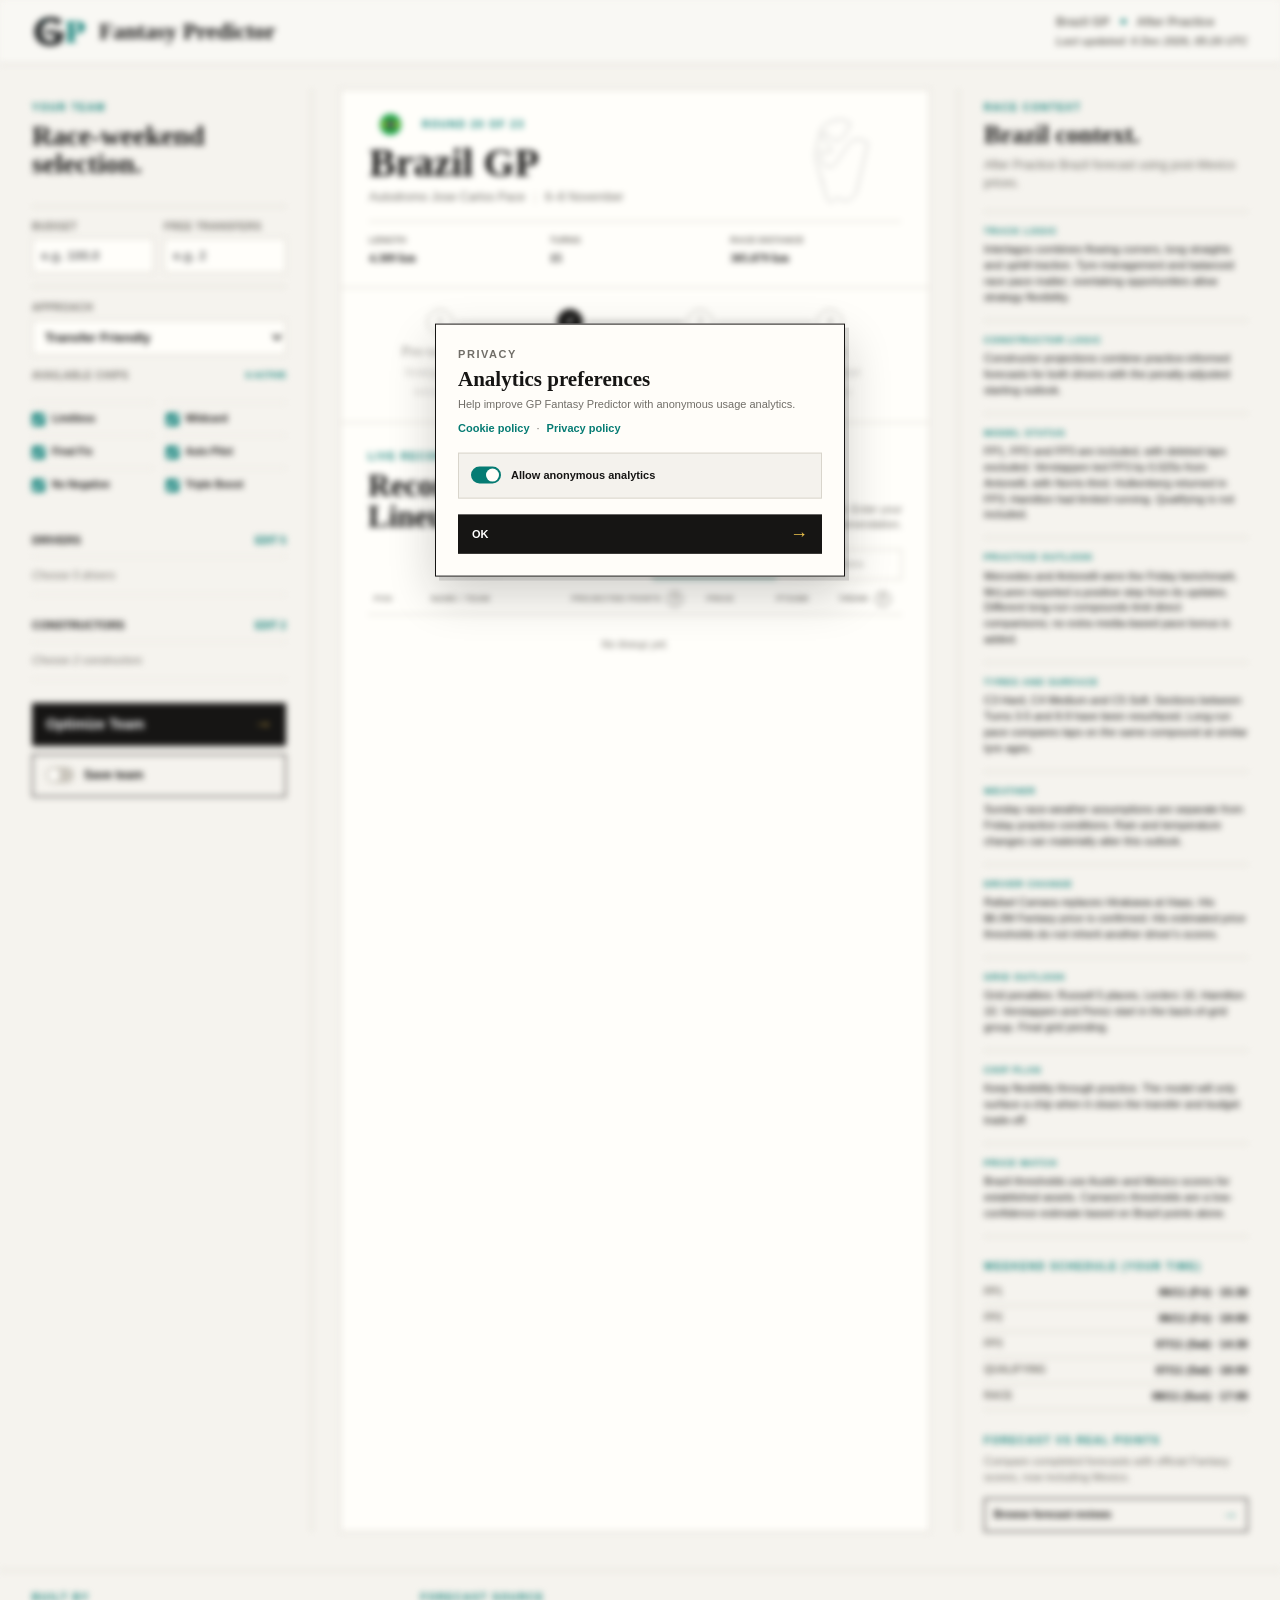
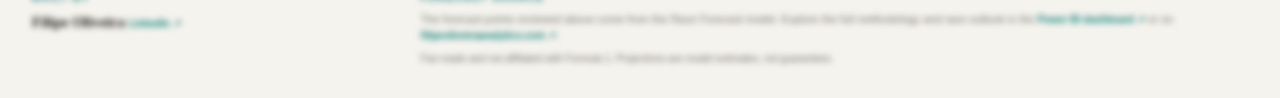
==== index.html @ 212a60e5 "Fine Tuned some wording" ====
<!doctype html>
<html lang="en">
<head>
  <meta charset="utf-8">
  <meta name="viewport" content="width=device-width, initial-scale=1, viewport-fit=cover">
  <title>F1 Fantasy Predictor & Team Optimizer | GP Fantasy Predictor</title>
  <meta name="description" content="Build a stronger F1 Fantasy lineup with GP-specific projections, transfer planning, price value, chips, and model-backed race context.">
  <meta name="author" content="Filipe Oliveira Analytics">
  <meta name="robots" content="index, follow">
  <meta name="theme-color" content="#f4f2ed">
  <link rel="canonical" href="https://gpfantasypredictor.com/">
  <link rel="icon" href="/favicon-gp.svg?v=gp-monogram-v2" type="image/svg+xml">
  <link rel="apple-touch-icon" href="/apple-touch-icon.png" sizes="180x180">
  <link rel="manifest" href="/site.webmanifest">
  <meta property="og:type" content="website">
  <meta property="og:url" content="https://gpfantasypredictor.com/">
  <meta property="og:title" content="F1 Fantasy Predictor & Team Optimizer | GP Fantasy Predictor">
  <meta property="og:description" content="Turn the latest GP model into an F1 Fantasy lineup with transfer, price, chip, and track context.">
  <meta property="og:image" content="https://gpfantasypredictor.com/og-image.png">
  <meta property="og:image:width" content="1200">
  <meta property="og:image:height" content="630">
  <meta name="twitter:card" content="summary">
  <meta name="twitter:title" content="F1 Fantasy Predictor & Team Optimizer">
  <meta name="twitter:description" content="A fan-made F1 Fantasy predictor powered by GP prediction modelling.">
  <meta name="twitter:image" content="https://gpfantasypredictor.com/og-image.png">
  <link rel="stylesheet" href="mockup.css?v=desktop-single-action-20261024">
  <script type="application/ld+json">
    {
      "@context": "https://schema.org",
      "@type": "WebApplication",
      "name": "F1 Fantasy Predictor",
      "alternateName": "GP Fantasy Predictor",
      "url": "https://gpfantasypredictor.com/",
      "applicationCategory": "SportsApplication",
      "operatingSystem": "Any",
      "description": "A fan-made F1 Fantasy predictor and team optimizer powered by GP prediction modelling.",
      "image": "https://gpfantasypredictor.com/og-image.png",
      "creator": { "@type": "Person", "name": "Filipe Oliveira" }
    }
  </script>
</head>
<body>
  <header class="topbar">
    <div class="brand"><img class="brand-mark" src="logo-gp-header.png?v=gp-header-v1" alt="GP" width="58" height="32">Fantasy Predictor</div>
    <div class="topbar-meta">Brazil GP <span class="topbar-separator"></span> <span id="topbar-stage">After Practice</span><span id="topbar-updated" class="topbar-updated" hidden>Last updated: <time id="topbar-updated-time"></time></span></div>
    <div class="mobile-actions" role="group" aria-label="Mobile actions">
      <button id="mobile-team-cta" type="button" aria-controls="team-panel" aria-expanded="false">Team</button>
      <button id="mobile-race-cta" type="button" aria-controls="race-context">Race</button>
      <button id="mobile-optimize" type="button" disabled>Optimize</button>
    </div>
  </header>

  <main id="workspace" class="workspace">
    <aside id="team-panel" class="team-panel" aria-label="Your team">
      <div class="mobile-team-summary">
        <div><p class="kicker">Your team</p><strong id="mobile-team-copy" aria-live="polite">Set up your team to personalize the recommendation.</strong></div>
        <button id="mobile-team-collapse" type="button" aria-label="Hide team setup">×</button>
      </div>
      <p class="kicker">Your Team</p>
      <h1>Race-weekend<br>selection.</h1>
      <div class="team-settings">
        <label>Budget <input id="budget-input" type="number" min="0" step="0.1" placeholder="e.g. 100.0" aria-describedby="budget-warning"></label>
        <label>Free transfers <input id="transfers-input" type="number" min="0" step="1" placeholder="e.g. 2"></label>
      </div>
      <p id="budget-warning" class="budget-warning" role="status" hidden></p>
      <p id="team-status" class="budget-warning" role="status" hidden></p>
      <label class="strategy-field">Approach
        <select id="strategy-input"><option value="current_friendly">Transfer Friendly</option><option value="max_points">Max Points</option><option value="budget_growth">Balanced Growth</option></select>
      </label>
      <fieldset class="chip-settings"><legend>Available chips <output id="chip-count">6 active</output></legend>
        <label data-tooltip="One-week squad with no budget cap or transfer penalties."><input type="checkbox" value="limitless" checked><span>Limitless</span></label>
        <label data-tooltip="Make unlimited penalty-free transfers while staying within budget."><input type="checkbox" value="wildcard" checked><span>Wildcard</span></label>
        <label data-tooltip="After qualifying, change one driver before the race."><input type="checkbox" value="final_fix" checked><span>Final Fix</span></label>
        <label data-tooltip="The game assigns your 2x boosted driver after the weekend."><input type="checkbox" value="auto_pilot" checked><span>Auto Pilot</span></label>
        <label data-tooltip="Protects against negative scoring from a driver or constructor."><input type="checkbox" value="no_negative" checked><span>No Negative</span></label>
        <label data-tooltip="Gives one driver 3x points and a different driver the regular 2x boost."><input type="checkbox" value="x3" checked><span>Triple Boost</span></label>
      </fieldset>
      <section><div class="section-label"><span>Drivers</span><button type="button" class="text-button" data-picker="driver">Edit 5</button></div><ol class="team-list" id="current-drivers"></ol></section>
      <section><div class="section-label"><span>Constructors</span><button type="button" class="text-button" data-picker="constructor">Edit 2</button></div><ol class="team-list" id="current-constructors"></ol></section>
      <button id="optimize-button" class="primary" type="button" disabled>Loading forecast <span>...</span></button>
      <label class="save-toggle"><input id="save-team" type="checkbox"><span aria-hidden="true"></span>Save team</label>
    </aside>

    <section class="analysis-panel">
      <div class="race-header">
        <div class="race-title">
          <div class="race-meta"><img class="flag" src="[data-uri]" alt="Brazil flag"><p class="kicker">Round 20 of 23</p></div>
          <h2>Brazil GP</h2>
          <p>Autodromo Jose Carlos Pace <span class="divider">|</span> 6–8 November</p>
        </div>
        <figure class="track-map"><img src="brazil-circuit.svg?v=20261104" alt="Autodromo Jose Carlos Pace layout"></figure>
        <dl class="track-facts"><div><dt>Length</dt><dd>4.309 km</dd></div><div><dt>Turns</dt><dd>15</dd></div><div><dt>Race distance</dt><dd>305.879 km</dd></div></dl>
      </div>

      <div class="stage-strip" aria-label="Prediction stage">
        <div class="stage" data-stage="Pre-Weekend"><i class="stage-mark" aria-hidden="true">1</i><span><b data-mobile-label="Pre">Pre-weekend</b><small>Strategy &amp; picks</small><em>Before 6 Nov</em></span></div>
        <div class="stage selected" data-stage="After Practice" aria-current="step"><i class="stage-mark" aria-hidden="true">✓</i><span><b data-mobile-label="Practice">After practice</b><small>Updated projections</small><em>6–7 Nov</em></span></div>
        <div class="stage" data-stage="Post-Quali"><i class="stage-mark" aria-hidden="true">3</i><span><b data-mobile-label="Quali">Post-quali</b><small>Final lineups</small><em>Sat 7 Nov</em></span></div>
        <div class="stage" data-stage="Race"><i class="stage-mark" aria-hidden="true">4</i><span><b data-mobile-label="Race">Race</b><small>Points locked</small><em>Sun 8 Nov</em></span></div>
      </div>

      <section class="lineup">
        <div class="section-heading"><div><p class="kicker">Live recommendation</p><h2 id="lineup-heading">Recommended Lineup</h2></div><p id="stage-copy">Loading the after-practice model.</p></div>
        <section id="recommendation-summary" class="recommendation-summary" aria-label="Recommendation summary" hidden></section>
        <div class="lineup-views" role="tablist" aria-label="Lineup view">
          <button type="button" data-lineup-view="recommended" role="tab" aria-selected="true" disabled>Recommended</button>
          <button type="button" data-lineup-view="projections" role="tab" aria-selected="false" disabled>Projections</button>
        </div>
        <table>
          <thead><tr><th>Pos</th><th>Name / Team</th><th>Projected points <button type="button" class="column-help" aria-label="About projected points" aria-describedby="points-header-help">?<span id="points-header-help" role="tooltip">Hover over or select a driver's or constructor's points to see the scoring breakdown.</span></button></th><th>Price</th><th>Pts/$M</th><th>Trend <button type="button" class="column-help" aria-label="About price trends" aria-describedby="trend-header-help">?<span id="trend-header-help" role="tooltip">Hover over or select a driver's or constructor's trend to see the price-change thresholds and rationale.</span></button></th></tr></thead>
          <tbody id="recommended-rows"></tbody>
        </table>
      </section>

    </section>

    <aside id="race-context" class="context-panel" aria-label="Race context" tabindex="-1">
      <p class="kicker">Race context</p>
      <h2 id="context-title">Brazil context.</h2>
      <p id="context-intro" class="context-intro">High altitude, long straights and the stadium sector reward efficiency, cooling and traction.</p>
      <dl id="context-list" class="context-list"></dl>
      <section class="context-schedule"><p id="schedule-heading" class="kicker">Weekend schedule (Your time)</p><dl class="schedule"><div><dt>FP1</dt><dd><time data-session-start="2026-11-06T15:30:00Z">06/11 15:30 UTC</time></dd></div><div><dt>FP2</dt><dd><time data-session-start="2026-11-06T19:00:00Z">06/11 19:00 UTC</time></dd></div><div><dt>FP3</dt><dd><time data-session-start="2026-11-07T14:30:00Z">07/11 14:30 UTC</time></dd></div><div><dt>Qualifying</dt><dd><time data-session-start="2026-11-07T18:00:00Z">07/11 18:00 UTC</time></dd></div><div><dt>Race</dt><dd><time data-session-start="2026-11-08T17:00:00Z">08/11 17:00 UTC</time></dd></div></dl></section>
      <section class="audit-teaser" aria-label="Forecast versus real points"><p class="kicker">Forecast vs real points</p><p id="audit-teaser-copy">Browse completed forecasts and compare them with official F1 Fantasy scoring.</p><button id="open-audit" type="button"><span id="audit-button-label">Browse forecast reviews</span><i aria-hidden="true">→</i></button></section>
    </aside>

    <aside class="audit-panel" hidden aria-hidden="true">
      <div class="metric-grid"><div><span>Drivers</span><strong id="driver-mae">--</strong><em id="driver-mae-detail">Loading data</em></div><div><span>Constructors</span><strong id="constructor-mae">--</strong><em id="constructor-mae-detail">Loading data</em></div></div>
      <section class="shifts"><ol id="biggest-shifts"></ol></section>
    </aside>
  </main>
  <footer class="site-footer">
    <section><p class="kicker">Built by</p><p class="footer-author">Filipe Oliveira <a href="https://www.linkedin.com/in/filipeoliveira/" target="_blank" rel="noreferrer" data-analytics-link="linkedin">LinkedIn <span aria-hidden="true">↗</span></a></p></section>
    <section><p class="kicker">Forecast source</p><p class="footer-copy">The forecast points reviewed above come from the Race Forecast model. Explore the full methodology and race outlook in the <a href="https://app.powerbi.com/view?r=eyJrIjoiOGIwOTE4MTQtZjI0ZS00NmI0LTk4YWItY2ViYWZiMDUzNjE2IiwidCI6IjQ0YWUzMWZmLWQwYzctNGFiZC05OWRlLTg5Y2JjYjU3Y2NhZiIsImMiOjl9" target="_blank" rel="noreferrer" data-analytics-link="power_bi_dashboard">Power BI dashboard <span aria-hidden="true">↗</span></a> or on <a href="https://filipeoliveiraanalytics.com/#predictor-2026" target="_blank" rel="noreferrer" data-analytics-link="filipeoliveiraanalytics">filipeoliveiraanalytics.com <span aria-hidden="true">↗</span></a>.</p><p class="footer-disclaimer">Fan-made and not affiliated with Formula 1. Projections are model estimates, not guarantees.</p></section>
  </footer>
  <aside id="cookie-banner" class="cookie-banner" role="dialog" aria-modal="true" aria-label="Analytics cookie consent" hidden>
    <div class="cookie-copy"><p class="kicker">Privacy</p><h2>Analytics preferences</h2><p>Help improve GP Fantasy Predictor with anonymous usage analytics.</p><small><a href="https://policies.google.com/technologies/cookies" target="_blank" rel="noreferrer">Cookie policy</a><span aria-hidden="true">·</span><a href="https://policies.google.com/privacy" target="_blank" rel="noreferrer">Privacy policy</a></small></div>
    <label class="cookie-toggle"><input id="analytics-preference" type="checkbox" checked><span aria-hidden="true"></span><b>Allow anonymous analytics</b></label>
    <div class="cookie-actions"><button id="confirm-analytics" type="button" class="primary">OK <span aria-hidden="true">→</span></button></div>
  </aside>
  <aside id="rating-prompt" class="rating-prompt" role="dialog" aria-labelledby="rating-title" hidden>
    <header><div><p class="kicker">New experience</p><h2 id="rating-title">How is the new predictor?</h2></div><button id="close-rating-prompt" class="icon-button" type="button" aria-label="Close rating prompt">×</button></header>
    <p>Your quick score helps shape the next update.</p>
    <div class="rating-scale" role="group" aria-label="Rate the new predictor from 1 to 5"><button type="button" data-site-rating="1" aria-label="1 out of 5">1</button><button type="button" data-site-rating="2" aria-label="2 out of 5">2</button><button type="button" data-site-rating="3" aria-label="3 out of 5">3</button><button type="button" data-site-rating="4" aria-label="4 out of 5">4</button><button type="button" data-site-rating="5" aria-label="5 out of 5">5</button></div>
    <p id="rating-status" class="rating-status" hidden>Thanks - your rating was saved.</p>
    <label class="rating-feedback"><span>What should we improve? <small>Optional - opens your email to send it.</small></span><textarea id="site-rating-feedback" rows="3" maxlength="500" placeholder="Share a thought"></textarea></label>
    <button id="submit-site-rating" class="rating-submit" type="button" disabled>Send feedback <span aria-hidden="true">→</span></button>
  </aside>
  <dialog id="picker-dialog" class="dialog" aria-labelledby="picker-title"><form method="dialog"><header><div><p class="kicker">Current Team</p><h2 id="picker-title">Choose drivers</h2></div><button class="icon-button" value="cancel" aria-label="Close picker">×</button></header><label class="picker-search">Search drivers or teams<input id="picker-search" type="search" placeholder="Name or team" autocomplete="off"></label><p id="picker-help" class="muted" role="status" aria-live="polite"></p><div id="picker-options" class="picker-options"></div><footer><button id="apply-picker" class="primary" type="button">Apply selection <span>→</span></button></footer></form></dialog>
<dialog id="audit-dialog" class="dialog audit-dialog"><form method="dialog"><header><div><p class="kicker">Forecast vs Real Points</p><h2 class="audit-title"><span id="audit-flag" class="audit-flag flag-spain" aria-label="Spain flag"></span><span id="audit-title">Selected audit</span></h2></div><button class="icon-button" value="cancel" aria-label="Close audit">×</button></header><p id="audit-note" class="muted"></p><div class="audit-controls"><label class="audit-select-label">Grand Prix<select id="audit-select" aria-label="Grand Prix"></select></label><fieldset class="audit-stage-control"><legend>Forecast stage</legend><div id="audit-stage-options"></div></fieldset></div><div class="audit-tables"><section><h3>Drivers</h3><table><thead><tr><th aria-label="Name"></th><th>Est.</th><th>Actual</th><th>Delta</th></tr></thead><tbody id="audit-driver-rows"></tbody></table></section><section><h3>Constructors</h3><table><thead><tr><th aria-label="Name"></th><th>Est.</th><th>Actual</th><th>Delta</th></tr></thead><tbody id="audit-constructor-rows"></tbody></table></section></div></form></dialog>
  <script>window.GA_MEASUREMENT_ID = "G-0GCZQDW467";</script>
  <script src="mockup.js?v=brazil-grid-copy-20261107"></script>
</body>
</html>
---- mockup.css ----
:root {
  --paper: #f5f3ee;
  --surface: #fffefa;
  --ink: #161514;
  --muted: #716e68;
  --rule: #d9d5cc;
  --soft-rule: #e9e6de;
  --red: #d62c34;
  --teal: #057b73;
  --yellow: #f2c74e;
}

* { box-sizing: border-box; }

body {
  margin: 0;
  background: var(--paper);
  color: var(--ink);
  font-family: Arial, Helvetica, sans-serif;
  font-size: 14px;
  line-height: 1.35;
}

button, input, select { font: inherit; }
button { cursor: pointer; }
a { color: inherit; text-decoration: none; }

.topbar {
  min-height: 64px;
  padding: 0 32px;
  display: flex;
  align-items: center;
  gap: 38px;
  border-bottom: 1px solid var(--rule);
  background: #f9f8f4;
}

.brand {
  display: inline-flex;
  align-items: center;
  gap: 9px;
  font-family: Georgia, 'Times New Roman', serif;
  font-size: 23px;
  font-weight: bold;
  letter-spacing: 0;
  white-space: nowrap;
}

.brand-mark { width: 58px; height: 32px; flex: 0 0 auto; object-fit: contain; }

nav { display: flex; gap: 22px; height: 64px; align-items: stretch; }
nav a {
  display: grid;
  place-items: center;
  color: var(--muted);
  font-size: 12px;
  font-weight: bold;
  border-bottom: 2px solid transparent;
}
nav a.active { color: var(--ink); border-color: var(--red); }

.topbar-meta {
  margin-left: auto;
  color: var(--muted);
  font-size: 12px;
  font-weight: bold;
  white-space: nowrap;
}
.topbar-meta .topbar-separator { display: inline-block; width: 5px; height: 5px; margin: 0 8px 2px; border-radius: 50%; background: var(--teal); }
.topbar-updated { display: block; margin-top: 4px; font-size: 11px; font-style: italic; line-height: 1.4; }
.topbar-updated[hidden] { display: none; }
.mobile-actions, .mobile-team-summary { display: none; }

.workspace {
  width: min(1520px, 100%);
  min-height: calc(100vh - 64px);
  margin: 0 auto;
  padding: 25px 32px 38px;
  display: grid;
  grid-template-columns: 280px minmax(520px, 1fr) 290px;
  gap: 28px;
}
.site-footer { width: min(1520px, 100%); margin: 0 auto; padding: 20px 32px 32px; display: grid; grid-template-columns: minmax(190px, .6fr) minmax(0, 1.4fr); gap: 34px; border-top: 1px solid var(--rule); }
.site-footer .kicker { margin-bottom: 6px; }
.footer-author, .footer-copy { margin: 0; color: var(--muted); font-size: 11px; line-height: 1.5; }
.footer-author { color: var(--ink); font-family: Georgia, 'Times New Roman', serif; font-size: 15px; font-weight: bold; }
.footer-disclaimer { margin: 8px 0 0; color: var(--muted); font-size: 10px; line-height: 1.45; }
.site-footer a { color: var(--teal); font-family: Arial, Helvetica, sans-serif; font-size: 10px; font-weight: bold; text-decoration: none; }
.site-footer a:hover, .site-footer a:focus-visible { color: var(--ink); text-decoration: underline; text-underline-offset: 3px; }
.has-cookie-dialog > .topbar, .has-cookie-dialog > .workspace, .has-cookie-dialog > .site-footer { filter: blur(3px); pointer-events: none; user-select: none; }
.cookie-banner { position: fixed; z-index: 1000; top: 50%; left: 50%; width: min(410px, calc(100vw - 32px)); padding: 22px; display: grid; gap: 16px; border: 1px solid var(--ink); background: #fffdf9; box-shadow: 0 18px 44px rgba(22, 21, 20, .2), 4px 4px 0 rgba(22, 21, 20, .12); pointer-events: auto; transform: translate(-50%, -50%); }
.cookie-banner[hidden] { display: none; }
.cookie-copy .kicker { margin: 0 0 6px; }
.cookie-copy h2 { margin: 0 0 7px; font-size: 21px; line-height: 1; }
.cookie-banner p, .cookie-banner small { margin: 0; color: var(--muted); font-size: 11px; line-height: 1.45; }
.cookie-banner small { display: flex; gap: 7px; margin-top: 8px; }
.cookie-banner small a { color: var(--teal); font-weight: bold; }
.cookie-toggle { min-height: 46px; padding: 0 12px; display: flex; align-items: center; gap: 10px; border: 1px solid var(--rule); background: #f4f2ed; color: var(--ink); cursor: pointer; }
.cookie-toggle input { position: absolute; inline-size: 1px; block-size: 1px; opacity: 0; }
.cookie-toggle span { width: 30px; height: 17px; display: block; position: relative; flex: 0 0 auto; border-radius: 10px; background: #c8c4bb; transition: background .16s ease; }
.cookie-toggle span::after { content: ""; width: 13px; height: 13px; position: absolute; top: 2px; left: 2px; border-radius: 50%; background: var(--surface); transition: transform .16s ease; }
.cookie-toggle b { font-size: 11px; }
.cookie-toggle input:checked + span { background: var(--teal); }
.cookie-toggle input:checked + span::after { transform: translateX(13px); }
.cookie-toggle input:focus-visible + span { outline: 2px solid var(--yellow); outline-offset: 2px; }
.cookie-actions button { width: 100%; min-height: 39px; padding: 0 13px; border: 1px solid var(--ink); background: var(--ink); color: #fff; font-size: 11px; font-weight: bold; text-align: center; }
.cookie-actions button span { margin-left: 7px; color: var(--yellow); }
.rating-prompt { position: fixed; z-index: 900; right: 24px; bottom: 24px; width: min(352px, calc(100vw - 32px)); padding: 18px; border: 1px solid var(--ink); background: #fffdf9; box-shadow: 0 14px 34px rgba(22, 21, 20, .16), 3px 3px 0 rgba(22, 21, 20, .1); }
.rating-prompt[hidden] { display: none; }
.rating-prompt header { display: flex; align-items: flex-start; justify-content: space-between; gap: 16px; }
.rating-prompt .kicker { margin-bottom: 5px; }
.rating-prompt h2 { margin: 0; font-size: 20px; line-height: 1.05; }
.rating-prompt > p { margin: 11px 0 14px; color: var(--muted); font-size: 11px; line-height: 1.45; }
.rating-prompt .rating-status { margin: 11px 0 -2px; color: var(--teal); font-weight: bold; }
.rating-prompt .icon-button { flex: 0 0 auto; }
.rating-scale { display: grid; grid-template-columns: repeat(5, 1fr); gap: 6px; }
.rating-scale button { min-height: 37px; padding: 0; border: 1px solid var(--ink); background: var(--surface); color: var(--ink); font-size: 13px; font-weight: bold; }
.rating-scale button:hover, .rating-scale button:focus-visible, .rating-scale button[aria-pressed="true"] { border-color: var(--teal); background: var(--teal); color: #fff; outline: none; }
.rating-feedback { display: grid; gap: 6px; margin-top: 14px; color: var(--ink); font-size: 11px; font-weight: bold; }
.rating-feedback small { color: var(--muted); font-size: 10px; font-weight: normal; }
.rating-feedback textarea { width: 100%; min-height: 66px; padding: 9px; resize: vertical; border: 1px solid var(--rule); background: var(--surface); color: var(--ink); font: inherit; font-size: 11px; line-height: 1.4; }
.rating-feedback textarea:focus { border-color: var(--teal); outline: 2px solid rgba(5, 123, 115, .15); outline-offset: 1px; }
.rating-submit { width: 100%; min-height: 38px; margin-top: 14px; padding: 0 13px; border: 1px solid var(--ink); background: var(--ink); color: #fff; font-size: 11px; font-weight: bold; }
.rating-submit span { margin-left: 7px; color: var(--yellow); }
.rating-submit:disabled { cursor: not-allowed; opacity: .42; }

.team-panel, .context-panel { padding-top: 12px; }
.team-panel { border-right: 1px solid var(--rule); padding-right: 25px; }
.context-panel { border-left: 1px solid var(--rule); padding-left: 25px; }

.kicker {
  margin: 0 0 7px;
  color: var(--teal);
  font-size: 10px;
  font-weight: 800;
  letter-spacing: 1.55px;
  text-transform: uppercase;
}

h1, h2, h3, p { margin-top: 0; }
h1, h2, h3 { font-family: Georgia, 'Times New Roman', serif; letter-spacing: 0; }
.team-panel h1 { margin-bottom: 27px; font-size: 28px; line-height: 1.02; }
.context-panel h2 { margin-bottom: 8px; font-size: 25px; line-height: 1.05; }

.budget {
  margin: 0 0 24px;
  padding: 14px 0;
  display: grid;
  grid-template-columns: 1fr 1fr;
  border-top: 1px solid var(--rule);
  border-bottom: 1px solid var(--rule);
}
dt { color: var(--muted); font-size: 10px; font-weight: bold; text-transform: uppercase; }
dd { margin: 4px 0 0; font-size: 18px; font-family: Georgia, 'Times New Roman', serif; font-weight: bold; }

.team-settings { margin: 0 0 14px; padding: 13px 0; display: grid; grid-template-columns: 1fr 1fr; gap: 10px; border-top: 1px solid var(--rule); border-bottom: 1px solid var(--rule); }
.team-settings label, .strategy-field, .audit-select-label { display: grid; gap: 5px; color: var(--muted); font-size: 10px; font-weight: bold; letter-spacing: .5px; text-transform: uppercase; }
.team-settings input, .strategy-field select, .audit-select-label select { width: 100%; height: 35px; padding: 0 8px; border: 1px solid var(--rule); border-radius: 0; background: var(--surface); color: var(--ink); font-size: 13px; font-weight: bold; }
.budget-warning { margin: -5px 0 14px; padding: 8px 9px; border-left: 2px solid var(--red); background: #fbf0ed; color: #a72b24; font-size: 10px; font-weight: bold; line-height: 1.35; }
.strategy-field { margin-bottom: 24px; }
.strategy-field select { text-transform: none; letter-spacing: 0; }
.chip-settings { margin: -10px 0 24px; padding: 12px 0 8px; display: grid; grid-template-columns: repeat(2, minmax(0, 1fr)); column-gap: 13px; border: 0; border-top: 1px solid var(--soft-rule); }
.chip-settings legend { width: 100%; padding: 0 0 8px; display: flex; justify-content: space-between; grid-column: 1 / -1; color: var(--muted); font-size: 10px; font-weight: bold; letter-spacing: .5px; text-transform: uppercase; }
.chip-settings output { color: var(--teal); font-size: 9px; letter-spacing: 0; }
.chip-settings label { min-height: 33px; display: grid; grid-template-columns: 13px minmax(0, 1fr); position: relative; align-items: center; gap: 7px; border-top: 1px solid var(--soft-rule); color: var(--ink); font-size: 10px; font-weight: bold; cursor: pointer; }
.chip-settings input { width: 13px; height: 13px; margin: 0; accent-color: var(--teal); }
.chip-settings label:has(input:not(:checked)) { color: var(--muted); }
.chip-settings label::after { width: 205px; padding: 8px 9px; position: absolute; z-index: 5; top: calc(100% + 5px); left: 0; border: 1px solid #36332f; background: var(--ink); color: #fff; content: attr(data-tooltip); font-size: 10px; font-weight: normal; letter-spacing: 0; line-height: 1.35; opacity: 0; pointer-events: none; text-transform: none; transform: translateY(-3px); transition: opacity .14s ease, transform .14s ease; visibility: hidden; }
.chip-settings label:nth-of-type(even)::after { right: 0; left: auto; }
.chip-settings label:hover::after, .chip-settings label:focus-within::after { opacity: 1; transform: translateY(0); visibility: visible; }

.team-panel section { margin: 0 0 23px; }
.section-label { display: flex; justify-content: space-between; align-items: baseline; margin-bottom: 8px; font-size: 11px; font-weight: bold; text-transform: uppercase; }
.section-label b { color: var(--muted); font-size: 10px; }
.text-button { padding: 0; border: 0; background: none; color: var(--teal); font-size: 10px; font-weight: bold; text-transform: uppercase; }
.team-list, .shifts ol { margin: 0; padding: 0; list-style: none; }
.team-list li {
  min-height: 49px;
  display: grid;
  grid-template-columns: 10px 1fr auto;
  align-items: center;
  gap: 9px;
  border-top: 1px solid var(--soft-rule);
}
.team-list li:last-child { border-bottom: 1px solid var(--soft-rule); }
.team-list i { width: 8px; height: 29px; display: block; background: var(--ink); }
.team-list span, .shifts span { font-size: 12px; font-weight: bold; }
.team-list small, .shifts small, td small { display: block; margin-top: 1px; color: var(--muted); font-size: 10px; font-weight: normal; }
.team-list b { font-family: Georgia, 'Times New Roman', serif; font-size: 12px; }
.team-list .team-empty { min-height: 39px; display: flex; align-items: center; border-bottom: 1px solid var(--soft-rule); color: var(--muted); font-size: 11px; font-style: italic; }
.mercedes { background: #20a69b !important; }
.racing-bulls { background: #224caa !important; }
.audi { background: #d52d36 !important; }
.williams { background: #3277cc !important; }
.cadillac { background: #777 !important; }
.mclaren { background: #ee781d !important; }

.primary, .quiet {
  width: 100%;
  min-height: 43px;
  padding: 0 14px;
  border: 0;
  text-align: left;
  font-weight: bold;
}
.primary { display: flex; justify-content: space-between; align-items: center; background: var(--ink); color: #fff; }
.primary span { color: var(--yellow); font-size: 18px; }
.primary:disabled { cursor: wait; opacity: .72; }
.primary:disabled span { color: #fff; }
.quiet { margin-top: 8px; border: 1px solid var(--ink); background: transparent; color: var(--ink); }
.save-toggle { min-height: 43px; margin-top: 8px; padding: 0 13px; display: flex; align-items: center; gap: 10px; border: 1px solid var(--ink); color: var(--ink); font-size: 12px; font-weight: bold; cursor: pointer; }
.save-toggle input { position: absolute; inline-size: 1px; block-size: 1px; opacity: 0; }
.save-toggle span { width: 28px; height: 16px; display: block; position: relative; border-radius: 10px; background: #c8c4bb; transition: background .16s ease; }
.save-toggle span::after { content: ""; width: 12px; height: 12px; position: absolute; top: 2px; left: 2px; border-radius: 50%; background: var(--surface); transition: transform .16s ease; }
.save-toggle input:checked + span { background: var(--teal); }
.save-toggle input:checked + span::after { transform: translateX(12px); }
.save-toggle input:focus-visible + span { outline: 2px solid var(--yellow); outline-offset: 2px; }

.analysis-panel { min-width: 0; background: var(--surface); border: 1px solid var(--rule); }
.race-header { min-height: 172px; padding: 28px 27px 24px; display: grid; grid-template-columns: minmax(0, 1.25fr) auto; align-items: center; gap: 26px; border-bottom: 1px solid var(--rule); }
.race-title { min-width: 0; }
.lineup .forecast-update { margin: 0 0 14px; font-size: 11px; line-height: 1.5; color: var(--muted); }
.forecast-update strong { color: var(--ink); }
.race-meta { display: flex; align-items: center; gap: 11px; }
.race-meta .kicker { margin: 0; }
.flag { width: 38px; height: 26px; flex: 0 0 auto; background: linear-gradient(to bottom, #bd1e2d 0 25%, #f1c94b 25% 75%, #bd1e2d 75%); }
.flag-azerbaijan { background: linear-gradient(to bottom, #00b5e2 0 33.333%, #ed2939 33.333% 66.666%, #009b48 66.666%); }
.race-meta img.flag { width: 42px; height: 21px; aspect-ratio: 2 / 1; object-fit: contain; background: none; display: block; }
.audit-title { display: flex; align-items: center; gap: 10px; }
.audit-flag { width: 27px; height: 18px; display: inline-block; flex: 0 0 auto; background: linear-gradient(to bottom, #bd1e2d 0 25%, #f1c94b 25% 75%, #bd1e2d 75%); }
.audit-flag.flag-netherlands { background: linear-gradient(to bottom, #ae1c28 0 33.333%, #fff 33.333% 66.666%, #21468b 66.666%); }
.audit-flag.flag-italy { background: linear-gradient(to right, #009246 0 33.333%, #fff 33.333% 66.666%, #ce2b37 66.666%); }
.audit-flag.flag-azerbaijan { background: url("azerbaijan-flag.svg") center / contain no-repeat; }
.race-header h2 { margin: 9px 0 7px; font-size: 40px; line-height: .95; }
.race-header p:not(.kicker) { margin: 0; color: var(--muted); font-size: 12px; }
.divider { margin: 0 5px; color: var(--rule); }
.track-map { width: 100%; max-width: 200px; aspect-ratio: 4 / 3; margin: 0; justify-self: center; grid-column: 1 / -1; order: -1; }
.track-map img { width: 100%; height: 100%; object-fit: contain; display: block; }
.track-facts { margin: 0; padding-left: 23px; display: grid; gap: 8px; border-left: 1px solid var(--rule); }
.track-facts div { display: grid; grid-template-columns: 86px auto; align-items: baseline; gap: 10px; }
.track-facts dd { margin: 0; font-size: 12px; white-space: nowrap; }

@media (max-width: 1350px) {
  .race-header { grid-template-columns: minmax(0, 1fr); gap: 16px; }
  .track-facts { padding: 12px 0 0; grid-template-columns: repeat(3, minmax(0, 1fr)); gap: 12px; border-top: 1px solid var(--soft-rule); border-left: 0; }
  .track-facts div { display: block; }
  .track-facts dd { margin-top: 3px; }
}

.stage-strip { position: relative; display: grid; grid-template-columns: repeat(4, 1fr); padding: 21px 34px 19px; border-bottom: 1px solid var(--rule); }
.stage-strip::before { display: none; }
.stage-strip .stage {
  min-height: 94px;
  padding: 0;
  position: relative;
  z-index: 1;
  display: grid;
  grid-template-rows: 27px auto;
  justify-items: center;
  gap: 9px;
  border: 0;
  background: transparent;
  color: var(--muted);
  text-align: center;
  font-size: 12px;
  font-weight: bold;
}
.stage-strip .stage.selected { color: var(--ink); }
.stage-strip .stage:not(.selected) { opacity: .55; }
.stage-strip .stage:not(:last-child)::after { content: ""; position: absolute; z-index: 0; top: 13px; left: calc(50% + 16px); width: calc(100% - 32px); height: 1px; background: #35322e; }
.stage-mark { width: 26px; height: 26px; position: relative; z-index: 2; display: grid; place-items: center; border: 1px solid currentColor; border-radius: 50%; box-shadow: 0 0 0 3px var(--surface); background: var(--surface); color: inherit; font-family: Georgia, 'Times New Roman', serif; font-size: 12px; font-style: normal; }
.stage-strip .stage.selected .stage-mark { border-color: var(--ink); background: var(--ink); color: #fff; }
.stage-strip .stage span { display: grid; gap: 2px; }
.stage-strip .stage b { font-family: Georgia, 'Times New Roman', serif; font-size: 14px; line-height: 1.05; }
.stage-strip .stage small { color: inherit; opacity: .72; font-size: 10px; font-weight: normal; }
.stage-strip .stage em { color: inherit; opacity: .58; font-family: Arial, Helvetica, sans-serif; font-size: 9px; font-style: normal; font-weight: normal; }

.lineup { padding: 27px; }
.section-heading { margin-bottom: 17px; display: flex; justify-content: space-between; gap: 24px; align-items: end; }
.section-heading h2 { margin: 0; font-size: 31px; line-height: 1; }
.section-heading > p { max-width: 240px; margin: 0; color: var(--muted); font-size: 11px; text-align: right; }
.recommendation-summary { margin: 0 0 16px; display: grid; grid-template-columns: repeat(6, minmax(0, 1fr)); border-top: 1px solid var(--ink); border-bottom: 1px solid var(--rule); }
.recommendation-summary[hidden] { display: none; }
.recommendation-summary > div { min-height: 69px; padding: 11px 9px; display: grid; align-content: start; gap: 3px; }
.recommendation-summary > div + div { border-left: 1px solid var(--rule); }
.recommendation-summary span, .recommendation-summary small { color: var(--muted); font-size: 9px; font-weight: bold; text-transform: uppercase; }
.recommendation-summary strong { color: var(--ink); font-family: Georgia, 'Times New Roman', serif; font-size: 15px; line-height: 1.05; overflow-wrap: normal; word-break: normal; }
.recommendation-summary > div:first-child strong { color: var(--teal); }
.recommendation-summary small { font-size: 8px; font-weight: normal; letter-spacing: 0; text-transform: none; }
.projected-value strong { white-space: nowrap; }
.projected-value strong i { font-family: Arial, Helvetica, sans-serif; font-size: 13px; font-style: normal; }
.projected-value.up strong, .projected-value.up strong i { color: var(--teal); }
.projected-value.down strong, .projected-value.down strong i { color: var(--red); }
.lineup-views { width: min(250px, 100%); margin: 0 0 11px auto; display: grid; grid-template-columns: repeat(2, 1fr); border: 1px solid var(--rule); }
.lineup-views button { min-height: 29px; padding: 0 7px; border: 0; border-right: 1px solid var(--rule); background: transparent; color: var(--muted); font-size: 9px; font-weight: bold; }
.lineup-views button:last-child { border-right: 0; }
.lineup-views button.selected { background: #eeece6; color: var(--ink); box-shadow: inset 0 -2px 0 var(--teal); }
.lineup-views button:disabled { cursor: default; opacity: .52; }
.column-help { position: relative; display: inline-grid; place-items: center; width: 16px; height: 16px; margin-left: 3px; padding: 0; border: 1px solid currentColor; border-radius: 50%; background: transparent; color: var(--muted); font: bold 10px Arial, sans-serif; cursor: help; vertical-align: middle; }
.column-help > span { display: none; position: absolute; z-index: 30; top: 23px; right: 0; width: 210px; max-width: calc(100vw - 48px); padding: 10px; background: var(--ink); color: white; font: normal 11px/1.5 Arial, sans-serif; text-align: left; text-transform: none; letter-spacing: 0; white-space: normal; overflow-wrap: break-word; }
.column-help:hover > span, .column-help:focus > span { display: block; }
.lineup thead th { vertical-align: middle; }
.lineup thead th:nth-child(3), .lineup thead th:nth-child(6) { white-space: nowrap; }
@media (min-width: 821px) {
  .lineup table th, .lineup table td { text-align: center; }
  .lineup table th:nth-child(2), .lineup table td:nth-child(2) { width: 32%; text-align: left; padding-left: 4%; padding-right: 10px; }
  .lineup table th:nth-child(2) { padding-left: calc(4% + 15px); }
  .lineup table th:nth-child(3), .lineup table td:nth-child(3) { width: 22%; }
  .lineup table th:nth-child(6), .lineup table td:nth-child(6) { width: 14%; }
  .lineup table .asset-name > span { text-align: left; max-width: calc(100% - 18px); }
  .lineup table .asset-name strong { white-space: normal; overflow-wrap: anywhere; }
}
table { width: 100%; border-collapse: collapse; table-layout: fixed; }
th { padding: 0 6px 7px; color: var(--muted); font-size: 8px; font-weight: bold; letter-spacing: .55px; text-align: right; text-transform: uppercase; }
th:first-child, td:first-child { width: 5%; }
th:nth-child(2), td:nth-child(2) { width: 36%; text-align: left; }
th:nth-child(3), td:nth-child(3) { width: 17%; }
th:nth-child(4), td:nth-child(4) { width: 14%; }
th:nth-child(5), td:nth-child(5) { width: 13%; }
th:nth-child(6), td:nth-child(6) { width: 15%; }
td { padding: 7px 6px; border-top: 1px solid var(--rule); font-size: 10px; text-align: right; vertical-align: middle; }
td:nth-child(3) { font-family: Georgia, 'Times New Roman', serif; font-weight: bold; }
.position { color: var(--ink); text-align: left; font-family: Georgia, 'Times New Roman', serif; font-size: 15px; }
.asset-name { padding-left: 10px; }
.asset-name > i { width: 4px; height: 23px; display: inline-block; margin-right: 8px; vertical-align: middle; background: var(--team-color); }
.asset-name > span { display: inline-block; vertical-align: middle; }
.asset-name strong { display: block; color: #25211e; font-family: Georgia, 'Times New Roman', serif; font-size: 14px; line-height: 1.02; white-space: nowrap; }
.asset-name small { margin-top: 2px; font-size: 10px; }
td strong { font-size: 11px; }
.constructor td { background: #f7f5ef; }
.constructor.first-constructor td { border-top: 2px dotted #77726b; }
.lineup-empty td { padding: 22px 7px; color: var(--muted); font-size: 11px; font-style: italic; text-align: center; }
.points { color: var(--teal); }
.up { color: var(--teal) !important; }
.down { color: var(--red) !important; }
.trend-cell, .points-cell { position: relative; cursor: help; }
.trend-tooltip { width: 248px; padding: 10px; position: absolute; z-index: 12; top: calc(100% + 5px); right: 0; display: grid; gap: 5px; border: 1px solid #36332f; background: var(--ink); color: #fff; font-size: 10px; font-weight: normal; line-height: 1.25; text-align: left; opacity: 0; pointer-events: none; transform: translateY(-3px); transition: opacity .14s ease, transform .14s ease; visibility: hidden; }
.points-tooltip { width: 226px; padding: 10px; position: absolute; z-index: 12; top: calc(100% + 5px); left: 50%; display: grid; gap: 5px; border: 1px solid #36332f; background: var(--ink); color: #fff; font-size: 10px; font-weight: normal; line-height: 1.25; text-align: left; opacity: 0; pointer-events: none; transform: translate(-50%, -3px); transition: opacity .14s ease, transform .14s ease; visibility: hidden; }
.trend-tooltip > b, .points-tooltip > b { margin-bottom: 2px; color: var(--yellow); font-size: 9px; letter-spacing: .45px; text-transform: uppercase; }
.trend-tooltip > span, .points-tooltip > span { display: grid; grid-template-columns: 1fr auto; gap: 8px; }
.trend-tooltip em, .points-tooltip em { color: #fff; font-style: normal; font-weight: bold; }
.trend-tooltip i, .points-tooltip i { color: #e3e0d9; font-style: normal; }
.trend-cell:hover .trend-tooltip, .trend-cell:focus-visible .trend-tooltip, .trend-cell.show-table-tooltip .trend-tooltip { opacity: 1; transform: translateY(0); visibility: visible; }
.points-cell:hover .points-tooltip, .points-cell:focus-visible .points-tooltip, .points-cell.show-table-tooltip .points-tooltip { opacity: 1; transform: translate(-50%, 0); visibility: visible; }
.trend-cell:focus-visible, .points-cell:focus-visible { outline: 2px solid var(--yellow); outline-offset: -2px; }

.context-intro { margin: 0 0 19px; color: var(--muted); font-size: 12px; line-height: 1.5; }
.context-list { margin: 0; border-top: 1px solid var(--rule); }
.context-list > div { padding: 13px 0 14px; border-bottom: 1px solid var(--rule); }
.context-list dt { color: var(--teal); font-size: 9px; letter-spacing: 1px; }
.context-list dd { margin: 5px 0 0; color: var(--ink); font-family: Arial, Helvetica, sans-serif; font-size: 11px; font-weight: normal; line-height: 1.45; }
.transfer-detail { display: grid; gap: 5px; }
.transfer-detail span { display: grid; grid-template-columns: 28px minmax(0, 1fr); gap: 7px; align-items: baseline; }
.transfer-detail b { font-size: 9px; letter-spacing: .7px; text-transform: uppercase; }
.transfer-out b { color: var(--red); }
.transfer-in b { color: var(--teal); }
.context-schedule { margin-top: 23px; }
.schedule { margin: 0; }
.schedule div { padding: 5px 0; display: flex; justify-content: space-between; border-bottom: 1px solid var(--rule); }
.schedule dd { margin: 0; font-family: Arial, Helvetica, sans-serif; font-size: 11px; }
.schedule time { font: inherit; }
.audit-teaser { margin-top: 24px; }
.audit-teaser p:not(.kicker) { margin: 0 0 12px; color: var(--muted); font-size: 11px; line-height: 1.45; }
.audit-teaser button { width: 100%; min-height: 34px; padding: 0 9px; display: flex; align-items: center; justify-content: space-between; border: 1px solid var(--ink); border-radius: 0; background: transparent; color: var(--ink); font-size: 10px; font-weight: bold; text-align: left; }
.audit-teaser button:hover, .audit-teaser button:focus-visible { background: #f0eee7; }
.audit-teaser button i { color: var(--teal); font-size: 16px; font-style: normal; }

.muted { margin-bottom: 24px; color: var(--muted); font-size: 12px; }
.metric-grid { margin-bottom: 28px; display: grid; grid-template-columns: 1fr 1fr; border-top: 1px solid var(--rule); border-bottom: 1px solid var(--rule); }
.metric-grid > div { padding: 13px 10px 13px 0; }
.metric-grid > div + div { padding-left: 14px; border-left: 1px solid var(--rule); }
.metric-grid span, .metric-grid em { display: block; color: var(--muted); font-size: 10px; font-style: normal; font-weight: bold; text-transform: uppercase; }
.metric-grid strong { display: block; margin: 5px 0 2px; color: var(--teal); font-family: Georgia, 'Times New Roman', serif; font-size: 23px; line-height: 1; }
.metric-grid strong small { font-size: 11px; }
.shifts { padding-top: 1px; }
.shifts li { min-height: 51px; display: flex; justify-content: space-between; align-items: center; border-top: 1px solid var(--soft-rule); }
.shifts li:last-child { border-bottom: 1px solid var(--soft-rule); }
.shifts b { font-family: Georgia, 'Times New Roman', serif; font-size: 14px; }
.audit-select-label { margin: 18px 0; }
.audit-select-label select { font-size: 11px; text-transform: none; letter-spacing: 0; }

.dialog { width: min(760px, calc(100vw - 32px)); max-height: min(760px, calc(100vh - 32px)); padding: 0; border: 1px solid var(--ink); border-radius: 0; color: var(--ink); background: var(--surface); box-shadow: 8px 8px 0 rgba(22, 21, 20, .14); }
.dialog::backdrop { background: rgba(25, 24, 22, .38); }
.dialog form { padding: 25px; }
.dialog header { display: flex; justify-content: space-between; gap: 20px; align-items: flex-start; padding-bottom: 16px; border-bottom: 1px solid var(--rule); }
.dialog h2 { margin: 0; font-size: 25px; }
.dialog footer { margin-top: 20px; display: flex; justify-content: flex-end; }
.dialog footer .primary { width: auto; min-width: 180px; }
.icon-button { width: 31px; height: 31px; display: grid; place-items: center; padding: 0; border: 1px solid var(--ink); border-radius: 0; background: transparent; font-size: 22px; line-height: 1; }
.picker-options { max-height: 480px; overflow: auto; padding-right: 8px; display: grid; grid-template-columns: repeat(2, minmax(0, 1fr)); gap: 7px; }
.picker-option { min-height: 56px; padding: 8px 10px; display: grid; grid-template-columns: 7px 1fr auto; align-items: center; gap: 9px; border: 1px solid var(--rule); border-radius: 0; background: transparent; color: var(--ink); text-align: left; }
.picker-option:hover, .picker-option.selected { border-color: var(--ink); background: #f1efe8; }
.picker-option .team-swatch { width: 6px; height: 30px; background: var(--team-color); }
.picker-option small { display: block; color: var(--muted); font-size: 10px; font-weight: normal; }
.picker-option b { color: var(--teal); font-family: Georgia, 'Times New Roman', serif; font-size: 12px; }
.picker-search { margin: 16px 0 10px; display: grid; gap: 6px; color: var(--muted); font-size: 12px; }
.picker-search input { min-width: 0; width: 100%; min-height: 44px; padding: 10px; border: 1px solid var(--rule); border-radius: 0; color: var(--ink); background: var(--surface); }
.picker-no-results { padding: 20px 0; color: var(--muted); font-size: 14px; }
.dialog .primary:disabled { cursor: not-allowed; opacity: .45; }
.lineup-empty p { margin-bottom: 14px; }
.lineup-empty .primary { display: none; max-width: 280px; margin: auto; font-style: normal; }
.audit-dialog { width: min(980px, calc(100vw - 32px)); }
.audit-tables { display: grid; grid-template-columns: repeat(2, minmax(0, 1fr)); gap: 18px; }
.audit-tables h3 { margin: 4px 0 10px; font-size: 17px; }
.audit-tables table { table-layout: fixed; font-size: 10px; }
.audit-tables th { padding: 0 4px 6px; text-align: right; }
.audit-tables td { padding: 7px 4px; text-align: right; }
.audit-tables th:first-child, .audit-tables td:first-child { width: 50%; text-align: left; }
.audit-tables th:nth-child(2), .audit-tables td:nth-child(2) { width: 14%; text-align: right; }
.audit-tables th:nth-child(3), .audit-tables td:nth-child(3), .audit-tables th:nth-child(4), .audit-tables td:nth-child(4) { width: 18%; text-align: right; }
.audit-tables td:nth-child(3) { font-family: Georgia, 'Times New Roman', serif; font-weight: bold; }
.audit-tables td:first-child strong { display: block; font-size: 10px; white-space: nowrap; }
.audit-tables td:first-child small { margin-top: 1px; font-size: 9px; }
/* Use the available width on large desktop displays for a more readable workspace. */
@media (min-width: 1500px) {
  body { font-size: 15px; }

  .topbar { min-height: 72px; padding: 0 42px; gap: 46px; }
  .brand { font-size: 27px; }
  .brand-mark { width: 69px; height: 38px; }
  nav { height: 72px; gap: 28px; }
  nav a, .topbar-meta { font-size: 13px; }

  .workspace {
    width: min(1780px, 100%);
    min-height: calc(100vh - 72px);
    padding: 30px 42px 46px;
    grid-template-columns: minmax(270px, .9fr) minmax(0, 2.35fr) minmax(270px, .95fr);
    gap: 32px;
  }
  .site-footer { width: min(1780px, 100%); padding: 24px 42px 38px; }
  .team-panel { padding-right: 30px; }
  .context-panel { padding-left: 30px; }

  .kicker { font-size: 11px; }
  .team-panel h1 { font-size: 33px; }
  .context-panel h2 { font-size: 29px; }
  .team-settings label, .strategy-field, .audit-select-label { font-size: 11px; }
  .team-settings input, .strategy-field select, .audit-select-label select { height: 39px; font-size: 14px; }
  .chip-settings legend { font-size: 11px; }
  .chip-settings label { min-height: 37px; font-size: 11px; }
  .chip-settings input { width: 14px; height: 14px; }
  .section-label { font-size: 12px; }
  .section-label b, .text-button { font-size: 11px; }
  .team-list li { min-height: 55px; grid-template-columns: 11px 1fr auto; }
  .team-list i { width: 9px; height: 33px; }
  .team-list span { font-size: 14px; }
  .team-list small { font-size: 11px; }
  .team-list b { font-size: 14px; }
  .primary, .quiet, .save-toggle { min-height: 48px; font-size: 14px; }

  .race-header { min-height: 196px; padding: 32px 34px 28px; grid-template-columns: minmax(0, 1.35fr) minmax(150px, .65fr); gap: 22px; }
  .race-header h2 { font-size: 44px; }
  .race-header p:not(.kicker) { font-size: 14px; }
  .flag { width: 42px; height: 29px; }
  .track-map { max-width: 200px; }
  .track-facts { padding-left: 28px; gap: 10px; }
  .track-facts div { grid-template-columns: 96px auto; }
  .track-facts dt { font-size: 11px; }
  .track-facts dd { font-size: 14px; }

  .stage-strip { padding: 25px 40px 22px; }
  .stage-strip .stage { min-height: 102px; grid-template-rows: 30px auto; font-size: 13px; }
  .stage-mark { width: 29px; height: 29px; font-size: 13px; }
  .stage-strip .stage:not(:last-child)::after { top: 14px; left: calc(50% + 18px); width: calc(100% - 36px); }
  .stage-strip .stage b { font-size: 16px; }
  .stage-strip .stage small { font-size: 11px; }
  .stage-strip .stage em { font-size: 10px; }

  .lineup { padding: 32px 34px; }
  .section-heading { margin-bottom: 20px; }
  .section-heading h2 { font-size: 36px; }
  .section-heading > p { max-width: 280px; font-size: 12px; }
  .recommendation-summary { margin-bottom: 19px; }
  .recommendation-summary > div { min-height: 78px; padding: 13px 11px; gap: 4px; }
  .recommendation-summary span { font-size: 10px; }
  .recommendation-summary strong { font-size: 18px; }
  .recommendation-summary small { font-size: 9px; }
  .lineup-views { width: min(280px, 100%); margin-bottom: 13px; }
  .lineup-views button { min-height: 33px; font-size: 10px; }
  th { padding: 0 8px 9px; font-size: 9px; }
  td { padding: 9px 8px; font-size: 12px; }
  .position { font-size: 17px; }
  .asset-name > i { width: 5px; height: 27px; margin-right: 10px; }
  .asset-name strong { font-size: 16px; }
  .asset-name small { font-size: 11px; }
  td strong { font-size: 13px; }

  .context-intro { font-size: 13px; }
  .context-list > div { padding: 15px 0 16px; }
  .context-list dt { font-size: 10px; }
  .context-list dd, .schedule dd { font-size: 12px; }
  .transfer-detail b { font-size: 10px; }
  .audit-teaser p:not(.kicker) { font-size: 12px; }
  .audit-teaser button { min-height: 39px; font-size: 11px; }
}

/* High-density laptop displays need the large type, but not the full wide-screen grid. */
@media (min-width: 1500px) and (max-width: 1650px) {
  .workspace {
    padding-right: 30px;
    padding-left: 30px;
    grid-template-columns: minmax(240px, .75fr) minmax(0, 2.1fr) minmax(250px, .8fr);
    gap: 24px;
  }
  .site-footer { padding-right: 30px; padding-left: 30px; }
  .team-panel { padding-right: 24px; }
  .context-panel { padding-left: 24px; }

  .race-header { grid-template-columns: minmax(0, 1fr) minmax(160px, .58fr); }
  .track-facts { padding-left: 20px; }

  .recommendation-summary { grid-template-columns: repeat(3, minmax(0, 1fr)); }
  .recommendation-summary > div:nth-child(n + 4) { border-top: 1px solid var(--rule); }
  .recommendation-summary > div:nth-child(4) { border-left: 0; }
}

@media (max-width: 1160px) {
  .workspace { padding: 18px 12px 28px; grid-template-columns: 190px minmax(0, 1fr) 195px; gap: 12px; }
  .site-footer { padding: 18px 12px 28px; }
  .team-panel { padding-right: 12px; }
  .context-panel { padding-left: 12px; }
  .team-panel h1 { font-size: 25px; }
  .context-panel h2 { font-size: 22px; }
  .context-intro { font-size: 11px; }
  .context-list dd { font-size: 10px; }
  .recommendation-summary { grid-template-columns: repeat(3, minmax(0, 1fr)); }
  .recommendation-summary > div:nth-child(n + 4) { border-top: 1px solid var(--rule); }
  .recommendation-summary > div:nth-child(4) { border-left: 0; }
}

@media (max-width: 980px) {
  .workspace { grid-template-columns: 220px minmax(480px, 1fr); gap: 22px; padding: 22px 24px 32px; }
  .team-panel { padding-right: 22px; }
  .context-panel { grid-column: 2; padding: 24px 0 0; display: grid; grid-template-columns: minmax(160px, .8fr) minmax(220px, 1.2fr); column-gap: 28px; border-top: 1px solid var(--rule); border-left: 0; }
  .context-panel > .kicker, .context-panel > h2, .context-panel > .context-intro { grid-column: 1; }
  .context-list { grid-column: 2; grid-row: 1 / span 4; margin-top: 0; }
  .context-schedule { grid-column: 2; grid-row: 5; margin-top: 20px; }
}

@media (max-width: 820px) {
  .topbar { min-height: 58px; padding: 0 18px; gap: 12px; position: sticky; z-index: 20; top: 0; }
  .topbar-meta, nav a:not(.active) { display: none; }
  nav { margin-left: auto; }
  .brand { gap: 7px; font-size: 20px; }
  .brand-mark { width: 48px; height: 28px; }
  .mobile-actions { margin-left: auto; display: grid; grid-template-columns: auto auto; gap: 6px; }
  .mobile-actions button { min-width: 52px; min-height: 32px; padding: 0 9px; border: 1px solid var(--ink); background: var(--surface); color: var(--ink); font-size: 10px; font-weight: bold; }
  .mobile-actions button:last-child { background: var(--ink); color: #fff; }
  .mobile-actions button:disabled { border-color: var(--rule); background: #e5e2da; color: var(--muted); cursor: not-allowed; }
  .workspace { padding: 12px 18px 22px; display: flex; flex-direction: column; }
  .site-footer { padding: 18px; display: block; }
  .site-footer section + section { margin-top: 18px; }
  .team-panel, .context-panel { padding: 0; border: 0; }
  .team-panel { order: 2; margin: 16px 0 0; border-top: 1px solid var(--rule); }
  .analysis-panel { order: 1; margin: 0; overflow: hidden; }
  .context-panel { order: 3; display: block; margin-top: 22px; border-top: 1px solid var(--rule); padding-top: 22px; }
  .mobile-team-summary { min-height: 61px; display: flex; align-items: center; justify-content: space-between; gap: 14px; padding: 12px 0; }
  .mobile-team-summary .kicker { margin-bottom: 3px; }
  .mobile-team-summary strong { display: block; font-size: 12px; line-height: 1.25; }
  .mobile-team-summary button { width: 30px; height: 30px; display: none; flex: 0 0 auto; padding: 0; border: 1px solid var(--ink); background: transparent; color: var(--ink); font-size: 21px; line-height: 1; }
  .team-panel:not(.mobile-team-expanded) > :not(.mobile-team-summary) { display: none; }
  .team-panel.mobile-team-expanded .mobile-team-summary { border-bottom: 1px solid var(--rule); }
  .team-panel.mobile-team-expanded .mobile-team-summary button { display: grid; place-items: center; }
  .team-panel.mobile-team-expanded > .kicker { margin-top: 18px; }
  .team-panel.mobile-team-expanded h1 { margin-bottom: 20px; font-size: 26px; }
  .team-panel.mobile-team-expanded section { margin-bottom: 18px; }
  .analysis-panel .race-header { min-height: 0; padding: 20px; }
  .race-header h2 { margin-top: 8px; font-size: 34px; }
  .race-header p:not(.kicker) { font-size: 11px; }
  .stage-strip { padding: 14px 12px 12px; }
  .stage-strip .stage { min-height: 53px; grid-template-rows: 25px auto; gap: 5px; }
  .stage-strip .stage:not(:last-child)::after { top: 12px; left: calc(50% + 14px); width: calc(100% - 28px); }
  .stage-mark { width: 24px; height: 24px; font-size: 11px; }
  .stage-strip .stage b { font-size: 0; line-height: 1.03; }
  .stage-strip .stage b::after { content: attr(data-mobile-label); font-size: 11px; }
  .stage-strip .stage small, .stage-strip .stage em { display: none; }
  .lineup { padding: 20px 16px 16px; }
  .section-heading { margin-bottom: 14px; display: block; }
  .section-heading h2 { font-size: 29px; }
  .section-heading > p { max-width: none; margin-top: 8px; font-size: 10px; text-align: left; }
  .recommendation-summary { grid-template-columns: repeat(2, minmax(0, 1fr)); margin-bottom: 14px; }
  .recommendation-summary > div { min-height: 62px; padding: 9px; }
  .recommendation-summary > div:nth-child(odd) { border-left: 0; }
  .recommendation-summary > div:nth-child(n + 3) { border-top: 1px solid var(--rule); }
  .recommendation-summary strong { font-size: 16px; }
  .lineup-views { width: 100%; margin-bottom: 12px; }
  .lineup-views:has(button:disabled) { display: none; }
  .lineup table thead { display: none; }
  .lineup table, .lineup tbody { display: block; }
  .lineup table tr:not(.lineup-empty) { margin-top: 8px; padding: 10px 0; display: grid; grid-template-columns: minmax(0, 1fr) auto auto; column-gap: 10px; border-top: 1px solid var(--rule); }
  .lineup table td { min-width: 0; padding: 0; border: 0; font-size: 11px; }
  .lineup table td:nth-child(1) { display: none; }
  .lineup table td:nth-child(2) { width: auto; grid-row: 1 / span 2; }
  .lineup table td:nth-child(3), .lineup table td:nth-child(6) { align-self: start; font-size: 14px; }
  .lineup table td:nth-child(3)::before { content: "Pts "; color: var(--muted); font-family: Arial, Helvetica, sans-serif; font-size: 9px; font-weight: bold; }
  .lineup table td:nth-child(4), .lineup table td:nth-child(5) { margin-top: 7px; color: var(--muted); font-size: 10px; }
  .lineup table td:nth-child(4)::before { content: "Price "; }
  .lineup table td:nth-child(5)::before { content: "Pts/$M "; }
  .lineup table .asset-name { padding-left: 0; }
  .lineup table .asset-name > i { height: 28px; margin-right: 7px; }
  .lineup table .asset-name strong { font-size: 15px; white-space: nowrap; }
  .lineup table .asset-name small { font-size: 10px; }
  .lineup-empty td { display: block; padding: 22px 7px !important; border-top: 1px solid var(--rule) !important; }
  .trend-tooltip { right: 0; width: min(248px, calc(100vw - 70px)); }
  .points-tooltip { left: auto; right: 0; width: min(226px, calc(100vw - 70px)); transform: translateY(-3px); }
  .points-cell:hover .points-tooltip, .points-cell:focus-visible .points-tooltip, .points-cell.show-table-tooltip .points-tooltip { transform: translateY(0); }
  .context-schedule { margin-top: 20px; }
  .track-facts { display: none; }
  .stage-strip, .lineup { min-width: 0; }
  .picker-options, .audit-tables { grid-template-columns: 1fr; }
  .dialog { width: calc(100vw - 28px); max-height: calc(100vh - 28px); }
  .dialog form { padding: 18px; }
  .picker-options { max-height: min(52vh, 430px); }
  .cookie-banner { width: calc(100vw - 28px); padding: 18px; display: grid; gap: 14px; }
  .rating-prompt { right: 14px; bottom: 14px; width: calc(100vw - 28px); }
}

.audit-controls { display: grid; grid-template-columns: minmax(0, 1fr) auto; align-items: start; gap: 24px; margin-bottom: 20px; }
.audit-controls .audit-select-label { margin: 0; }
.audit-stage-control { margin: 0; padding: 0; border: 0; min-width: 0; }
.audit-stage-control legend { color: var(--muted); font-size: 10px; text-transform: uppercase; padding: 0; margin-bottom: 8px; }
#audit-stage-options { display: flex; align-items: center; flex-wrap: wrap; gap: 16px; min-height: 38px; }
#audit-stage-options label { display: inline-flex; align-items: center; gap: 6px; margin: 0; font-size: 12px; text-transform: none; cursor: pointer; }
#audit-stage-options input { width: 14px; height: 14px; margin: 0; accent-color: #007f7a; }
#audit-stage-options label:has(input:disabled) { opacity: .45; cursor: default; }
@media (max-width: 700px) { .audit-controls { grid-template-columns: minmax(0, 1fr); gap: 14px; } }
.audit-deviation { margin: 12px 0 18px; display: grid; gap: 5px; }
.audit-deviation > span { color: var(--muted); font-size: 10px; text-transform: uppercase; letter-spacing: 0; }
.audit-deviation > strong { color: var(--ink); font-size: 30px; line-height: 1.1; font-variant-numeric: tabular-nums; }
.audit-deviation small { color: var(--muted); font-size: 12px; font-weight: normal; }

/* Size the event header to its panel, not the surrounding three-column page. */
.analysis-panel { container-type: inline-size; container-name: race-panel; }
.analysis-panel .race-header {
  min-height: 0;
  padding: 24px 28px 20px;
  grid-template-columns: minmax(0, 1fr) 130px 178px;
  gap: 22px;
}
.race-header .track-map {
  grid-column: 2;
  grid-row: 1;
  order: 0;
  width: 130px;
  max-width: 100%;
  aspect-ratio: 4 / 3;
}
.race-header .track-map img { filter: brightness(.48); }
.race-header .track-map { transform: translateX(-20px); }
.race-header .track-facts {
  grid-column: 3;
  grid-row: 1;
  display: grid;
  grid-template-columns: minmax(0, 1fr);
  padding: 0 0 0 22px;
  border-left: 1px solid var(--rule);
  border-top: 0;
  gap: 10px;
}
.race-header .track-facts div { display: grid; grid-template-columns: 82px auto; gap: 8px; }
.race-header .track-facts dt { font-size: 9px; }
.race-header .track-facts dd { margin: 0; font-size: 12px; }
@container race-panel (max-width: 620px) {
  .analysis-panel .race-header { grid-template-columns: minmax(0, 1fr) 120px; gap: 16px; }
  .race-header .track-map { width: 120px; }
  .race-header .track-map { transform: none; }
  .race-header .track-facts { grid-column: 1 / -1; grid-row: 2; grid-template-columns: repeat(3, minmax(0, 1fr)); padding: 12px 0 0; border-left: 0; border-top: 1px solid var(--rule); }
  .race-header .track-facts div { display: block; }
  .race-header .track-facts dd { margin-top: 4px; }
}
@container race-panel (max-width: 470px) {
  .analysis-panel .race-header { padding: 18px 16px; grid-template-columns: minmax(0, 1fr) 80px; gap: 14px; }
  .race-header .track-map { grid-column: 2; grid-row: 1; width: 80px; }
  .race-header h2 { font-size: 28px; line-height: 1.05; }
  .race-header .track-facts { grid-row: 2; gap: 8px; }
  .race-header .track-facts dt { font-size: 9px; }
  .race-header .track-facts dd { font-size: 11px; }
}

@media (max-width: 820px) {
  .topbar { display: grid; grid-template-columns: minmax(0, 1fr) auto; gap: 8px; padding: 10px 14px; }
  .brand { min-width: 0; font-size: 17px; white-space: normal; line-height: 1.1; }
  .brand-mark { width: 36px; height: 26px; }
  .mobile-actions { grid-column: 2; grid-row: 1; margin: 0; }
  .mobile-actions button { min-height: 40px; }
  .topbar-meta { display: block; grid-column: 1 / -1; grid-row: 2; margin: 0; font-size: 10px; white-space: normal; }
  .topbar-updated { display: inline-block; margin: 0 0 0 8px; font-size: 10px; font-weight: normal; }
  .workspace { padding: 12px 14px 22px; gap: 0; }
  .team-panel { scroll-margin-top: 110px; }
  .race-meta { gap: 7px; }
  .race-meta img.flag { width: 28px; height: 18px; }
  .race-meta .kicker { font-size: 9px; letter-spacing: 0; }
  .section-heading h2 { font-size: 26px; line-height: 1.1; }
  .lineup table tr:not(.lineup-empty) { grid-template-columns: minmax(0, 1fr) minmax(0, 1fr) 76px; row-gap: 9px; }
  .lineup table td { width: auto; }
  .lineup table td:nth-child(2) { grid-column: 1 / 3; grid-row: 1; }
  .lineup table td:nth-child(3) { grid-column: 3; grid-row: 1; }
  .lineup table td:nth-child(4) { grid-column: 1; grid-row: 2; }
  .lineup table td:nth-child(5) { grid-column: 2; grid-row: 2; }
  .lineup table td:nth-child(6) { grid-column: 3; grid-row: 2; }
  .lineup table .asset-name { display: flex; align-items: center; text-align: left; }
  .lineup table .asset-name > i { flex: 0 0 4px; }
  .lineup table .asset-name > span { min-width: 0; }
  .lineup table .asset-name strong { white-space: normal; overflow-wrap: anywhere; line-height: 1.15; }
  .lineup table .lineup-empty td { display: block; width: 100%; }
  .lineup table .lineup-empty { display: block; }
  .constructor.first-constructor { border-top: 2px dotted #77726b !important; }
  .constructor.first-constructor td { border-top: 0; }
}

/* Phone-first controls and a separate setup view share the desktop form. */
@media (max-width: 820px) {
  body { padding-bottom: calc(78px + env(safe-area-inset-bottom, 0px)); }
  .topbar { min-height: 68px; display: flex; flex-wrap: wrap; align-content: center; gap: 5px; padding: 10px 16px; }
  .brand { width: 100%; font-size: 19px; }
  .topbar-meta { width: 100%; font-size: 11px; }
  .topbar-updated { display: none; }
  .mobile-actions { position: fixed; inset: auto 0 0; z-index: 40; display: grid; grid-template-columns: 1fr 1fr 1.65fr; gap: 8px; padding: 10px 16px calc(10px + env(safe-area-inset-bottom, 0px)); border-top: 1px solid var(--rule); background: var(--surface); }
  .mobile-actions button { min-width: 0; min-height: 48px; font-size: 14px; }
  .mobile-actions button[aria-expanded="true"] { border-color: var(--teal); color: var(--teal); }
  .workspace { padding: 0 16px 24px; }
  .analysis-panel { container-type: normal; border: 0; background: transparent; overflow: visible; }
  .analysis-panel .race-header { padding: 18px 0; grid-template-columns: minmax(0, 1fr) 54px; gap: 8px 12px; }
  .race-header .track-map { grid-column: 2; grid-row: 1; width: 54px; transform: none; }
  .race-header h2 { margin: 8px 0 5px; font-size: 25px; line-height: 1.1; }
  .race-header p:not(.kicker) { font-size: 12px; line-height: 1.5; }
  .race-header .track-facts { display: none; }
  .stage-strip { padding: 12px 0; border-top: 1px solid var(--rule); }
  .stage-strip .stage b::after { font-size: 12px; }
  .lineup { padding: 20px 0 0; }
  .lineup-heading, #lineup-heading, #race-context { scroll-margin-top: 88px; }
  .section-heading h2 { font-size: 27px; }
  .section-heading > p { font-size: 12px; line-height: 1.5; }
  .kicker { letter-spacing: 0; font-size: 11px; }
  .recommendation-summary { grid-template-columns: repeat(3, minmax(0, 1fr)); }
  .recommendation-summary > div { min-height: 80px; padding: 12px 8px; gap: 5px; }
  .recommendation-summary > div:nth-child(n) { border-left: 1px solid var(--rule); border-top: 0; }
  .recommendation-summary > div:nth-child(3n + 1) { border-left: 0; padding-left: 0; }
  .recommendation-summary > div:nth-child(n + 4) { border-top: 1px solid var(--rule); }
  .recommendation-summary span { font-size: 10px; }
  .recommendation-summary strong { font-size: 17px; overflow-wrap: anywhere; }
  .recommendation-summary small { font-size: 10px; line-height: 1.4; }
  .lineup-views button { min-height: 44px; font-size: 12px; }
  .lineup table tr:not(.lineup-empty) { min-height: 92px; padding: 12px 0; grid-template-columns: minmax(0, 1fr) minmax(0, 1fr) 88px; column-gap: 6px; row-gap: 4px; }
  .lineup table .asset-name strong { font-size: 17px; line-height: 1.2; }
  .lineup table .asset-name small { margin-top: 3px; font-size: 12px; }
  .lineup table td:nth-child(3), .lineup table td:nth-child(6) { min-height: 44px; display: flex; justify-content: flex-end; align-items: center; gap: 5px; font-size: 16px; }
  .lineup table td:nth-child(3)::before { font-size: 10px; }
  .lineup table td:nth-child(4), .lineup table td:nth-child(5) { margin: 0; align-self: center; font-size: 11px; }
  .lineup table td:nth-child(4)::before { content: ""; }
  .lineup table td:nth-child(4) { text-align: left; }
  .lineup table td:nth-child(5)::before { content: "Pts/$M "; }
  .lineup-empty td { font-size: 14px !important; font-style: normal; }
  .lineup-empty .primary { display: flex; max-width: none; min-height: 48px; font-size: 15px; }
  .team-panel:not(.mobile-team-expanded) { display: none; }
  .workspace.mobile-editing .analysis-panel, .workspace.mobile-editing .context-panel { display: none; }
  .team-panel.mobile-team-expanded { order: 0; margin: 0; border: 0; scroll-margin-top: 78px; }
  .mobile-team-summary { min-height: 80px; padding: 18px 0; }
  .mobile-team-summary strong { font-size: 13px; }
  .mobile-team-summary button { width: 44px; height: 44px; }
  .team-panel.mobile-team-expanded > .kicker, .team-panel.mobile-team-expanded > h1 { display: none; }
  .team-settings { border-top: 0; }
  .team-settings label, .strategy-field, .audit-select-label, .chip-settings legend { font-size: 12px; letter-spacing: 0; }
  .team-settings input, .strategy-field select, .audit-select-label select, .picker-search input { min-height: 48px; font-size: 16px; }
  .budget-warning { font-size: 13px; padding: 12px; }
  .chip-settings { margin-top: 0; }
  .chip-settings label { min-height: 48px; font-size: 13px; grid-template-columns: 20px minmax(0, 1fr); }
  .chip-settings input { width: 20px; height: 20px; }
  .section-label { align-items: center; margin-bottom: 0; font-size: 13px; }
  .text-button { min-width: 64px; min-height: 44px; font-size: 12px; }
  .team-list li { min-height: 56px; }
  .team-list span, .team-list b { font-size: 14px; }
  .team-list small { font-size: 12px; }
  .save-toggle, .primary { min-height: 48px; font-size: 14px; }
  .context-panel { padding-top: 24px; }
  .context-intro, .context-list dd, .schedule dd, .audit-teaser p:not(.kicker) { font-size: 14px; line-height: 1.6; }
  .context-list dt, .schedule dt { font-size: 11px; letter-spacing: 0; }
  .context-list > div { padding: 18px 0; }
  .audit-teaser button { min-height: 48px; font-size: 13px; }
  .site-footer { padding: 20px 16px; }
  .footer-copy, .footer-disclaimer { font-size: 12px; }
  .site-footer a { font-size: 12px; }
  .dialog { width: calc(100% - 16px); max-height: calc(100vh - 16px); max-height: calc(100dvh - 16px); margin: auto; box-shadow: none; }
  .dialog form { padding: 16px; }
  .dialog header { gap: 12px; align-items: center; }
  .dialog h2 { font-size: 24px; line-height: 1.1; }
  .icon-button { width: 44px; height: 44px; flex-shrink: 0; }
  #picker-dialog form { display: flex; flex-direction: column; max-height: calc(100vh - 20px); max-height: calc(100dvh - 20px); }
  #picker-dialog header, #picker-dialog footer, .picker-search, #picker-help { flex-shrink: 0; }
  #picker-help { margin: 0 0 12px; font-size: 13px; }
  .picker-search { font-size: 12px; }
  .picker-options { flex: 1 1 auto; min-height: 0; max-height: none; padding-right: 2px; overscroll-behavior: contain; }
  .picker-option { min-height: 64px; padding: 10px; }
  .picker-option strong { font-size: 14px; }
  .picker-option small { margin-top: 3px; font-size: 12px; }
  .picker-option b { font-size: 11px; }
  .dialog footer { margin-top: 12px; }
  .dialog footer .primary { width: 100%; }
  .audit-tables td:first-child strong { white-space: normal; font-size: 12px; }
  .audit-tables td { font-size: 12px; }
  .rating-prompt { bottom: calc(86px + env(safe-area-inset-bottom, 0px)); max-height: calc(100dvh - 110px); overflow-y: auto; }
  .points-tooltip, .trend-tooltip { position: fixed; inset: auto 12px calc(82px + env(safe-area-inset-bottom, 0px)); width: auto; max-height: 48vh; max-height: 48dvh; overflow-y: auto; z-index: 50; padding: 18px; font-size: 13px; line-height: 1.5; transform: none !important; }
  .points-tooltip > b, .trend-tooltip > b { font-size: 12px; letter-spacing: 0; }
  .points-cell:not(.show-table-tooltip) .points-tooltip, .trend-cell:not(.show-table-tooltip) .trend-tooltip { opacity: 0; visibility: hidden; }
  .show-table-tooltip .points-tooltip, .show-table-tooltip .trend-tooltip { pointer-events: auto; }
  .chip-settings label::after { display: none; }
}
@media (prefers-reduced-motion: reduce) {
  *, *::before, *::after { scroll-behavior: auto !important; transition: none !important; }
}
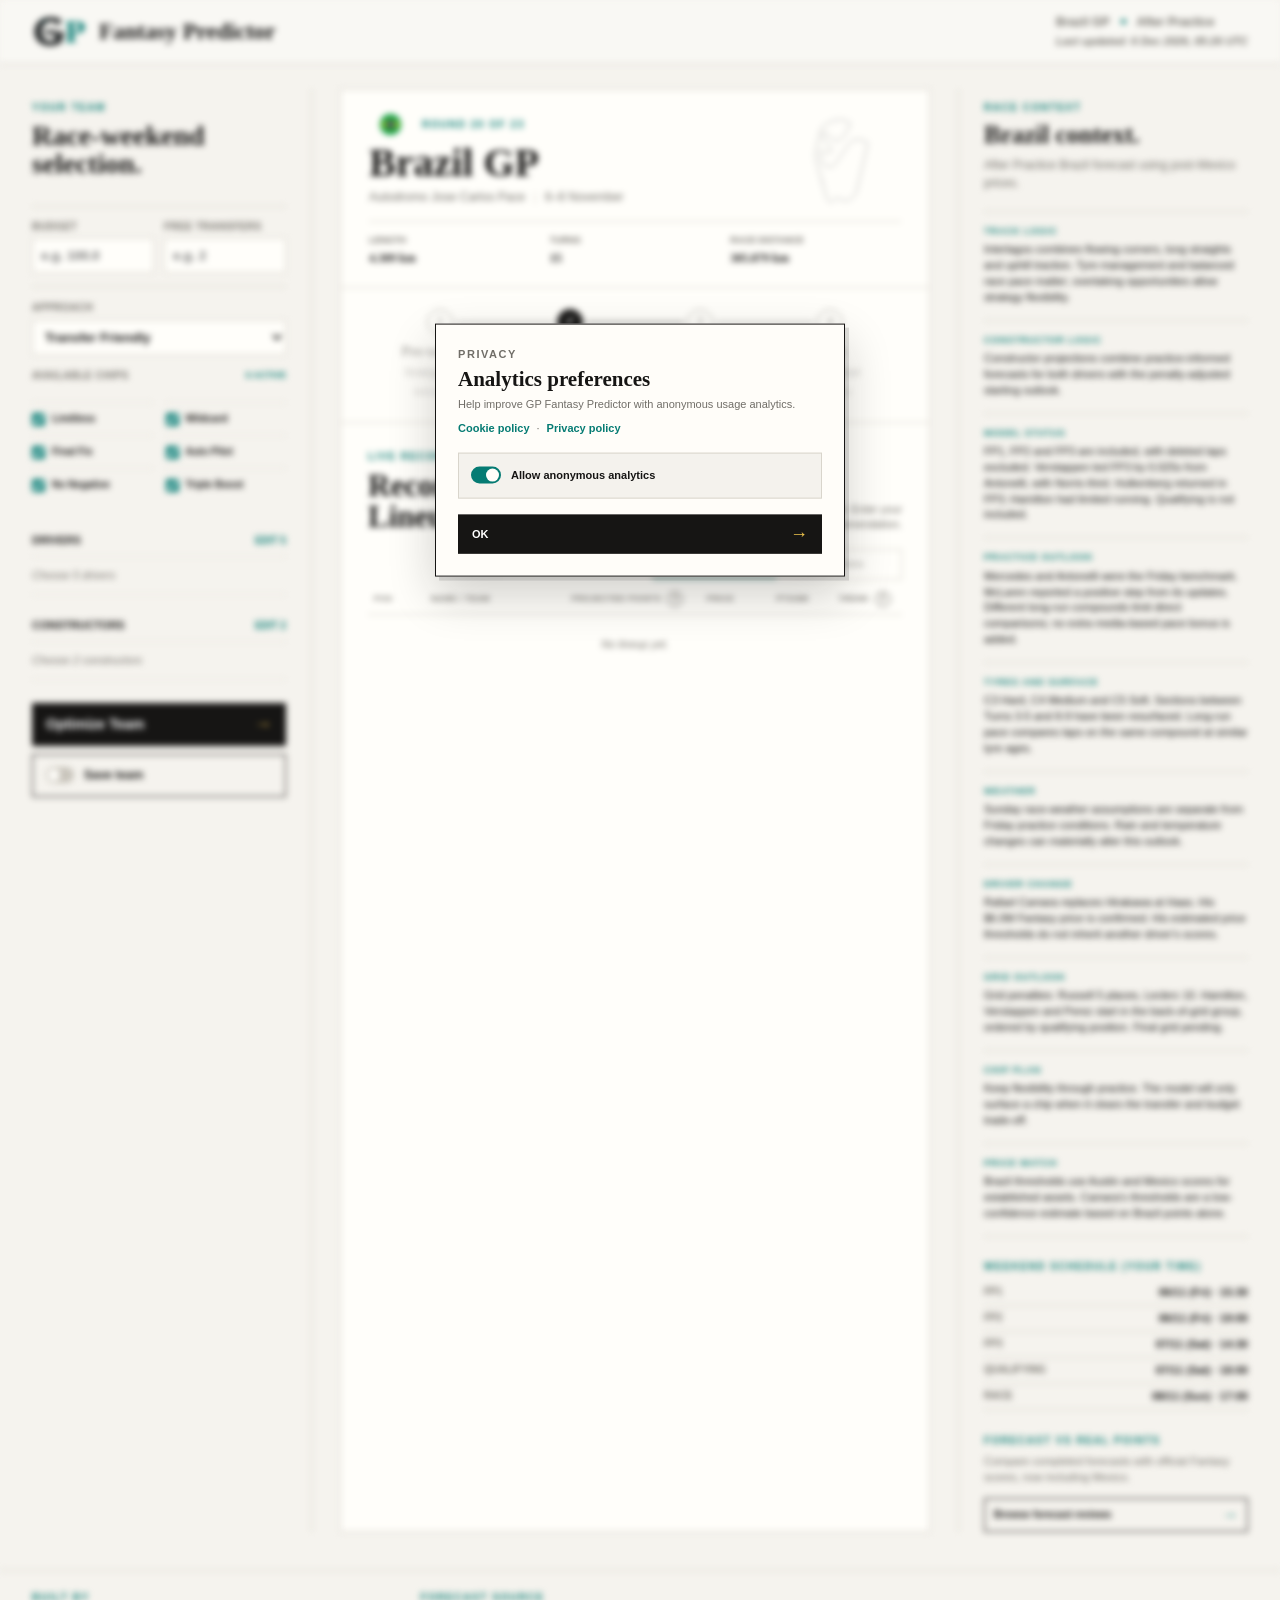
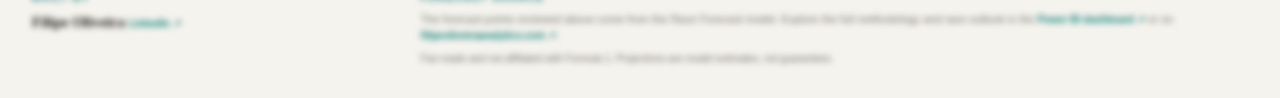
==== commit 02f12b68: "Updated after Hamilton penalty to back of the grid" ====
--- a/index.html
+++ b/index.html
@@ -148,6 +148,6 @@
   <dialog id="picker-dialog" class="dialog" aria-labelledby="picker-title"><form method="dialog"><header><div><p class="kicker">Current Team</p><h2 id="picker-title">Choose drivers</h2></div><button class="icon-button" value="cancel" aria-label="Close picker">×</button></header><label class="picker-search">Search drivers or teams<input id="picker-search" type="search" placeholder="Name or team" autocomplete="off"></label><p id="picker-help" class="muted" role="status" aria-live="polite"></p><div id="picker-options" class="picker-options"></div><footer><button id="apply-picker" class="primary" type="button">Apply selection <span>→</span></button></footer></form></dialog>
 <dialog id="audit-dialog" class="dialog audit-dialog"><form method="dialog"><header><div><p class="kicker">Forecast vs Real Points</p><h2 class="audit-title"><span id="audit-flag" class="audit-flag flag-spain" aria-label="Spain flag"></span><span id="audit-title">Selected audit</span></h2></div><button class="icon-button" value="cancel" aria-label="Close audit">×</button></header><p id="audit-note" class="muted"></p><div class="audit-controls"><label class="audit-select-label">Grand Prix<select id="audit-select" aria-label="Grand Prix"></select></label><fieldset class="audit-stage-control"><legend>Forecast stage</legend><div id="audit-stage-options"></div></fieldset></div><div class="audit-tables"><section><h3>Drivers</h3><table><thead><tr><th aria-label="Name"></th><th>Est.</th><th>Actual</th><th>Delta</th></tr></thead><tbody id="audit-driver-rows"></tbody></table></section><section><h3>Constructors</h3><table><thead><tr><th aria-label="Name"></th><th>Est.</th><th>Actual</th><th>Delta</th></tr></thead><tbody id="audit-constructor-rows"></tbody></table></section></div></form></dialog>
   <script>window.GA_MEASUREMENT_ID = "G-0GCZQDW467";</script>
-  <script src="mockup.js?v=brazil-grid-copy-20261107"></script>
+  <script src="mockup.js?v=brazil-hamilton-back-grid-20261107"></script>
 </body>
 </html>
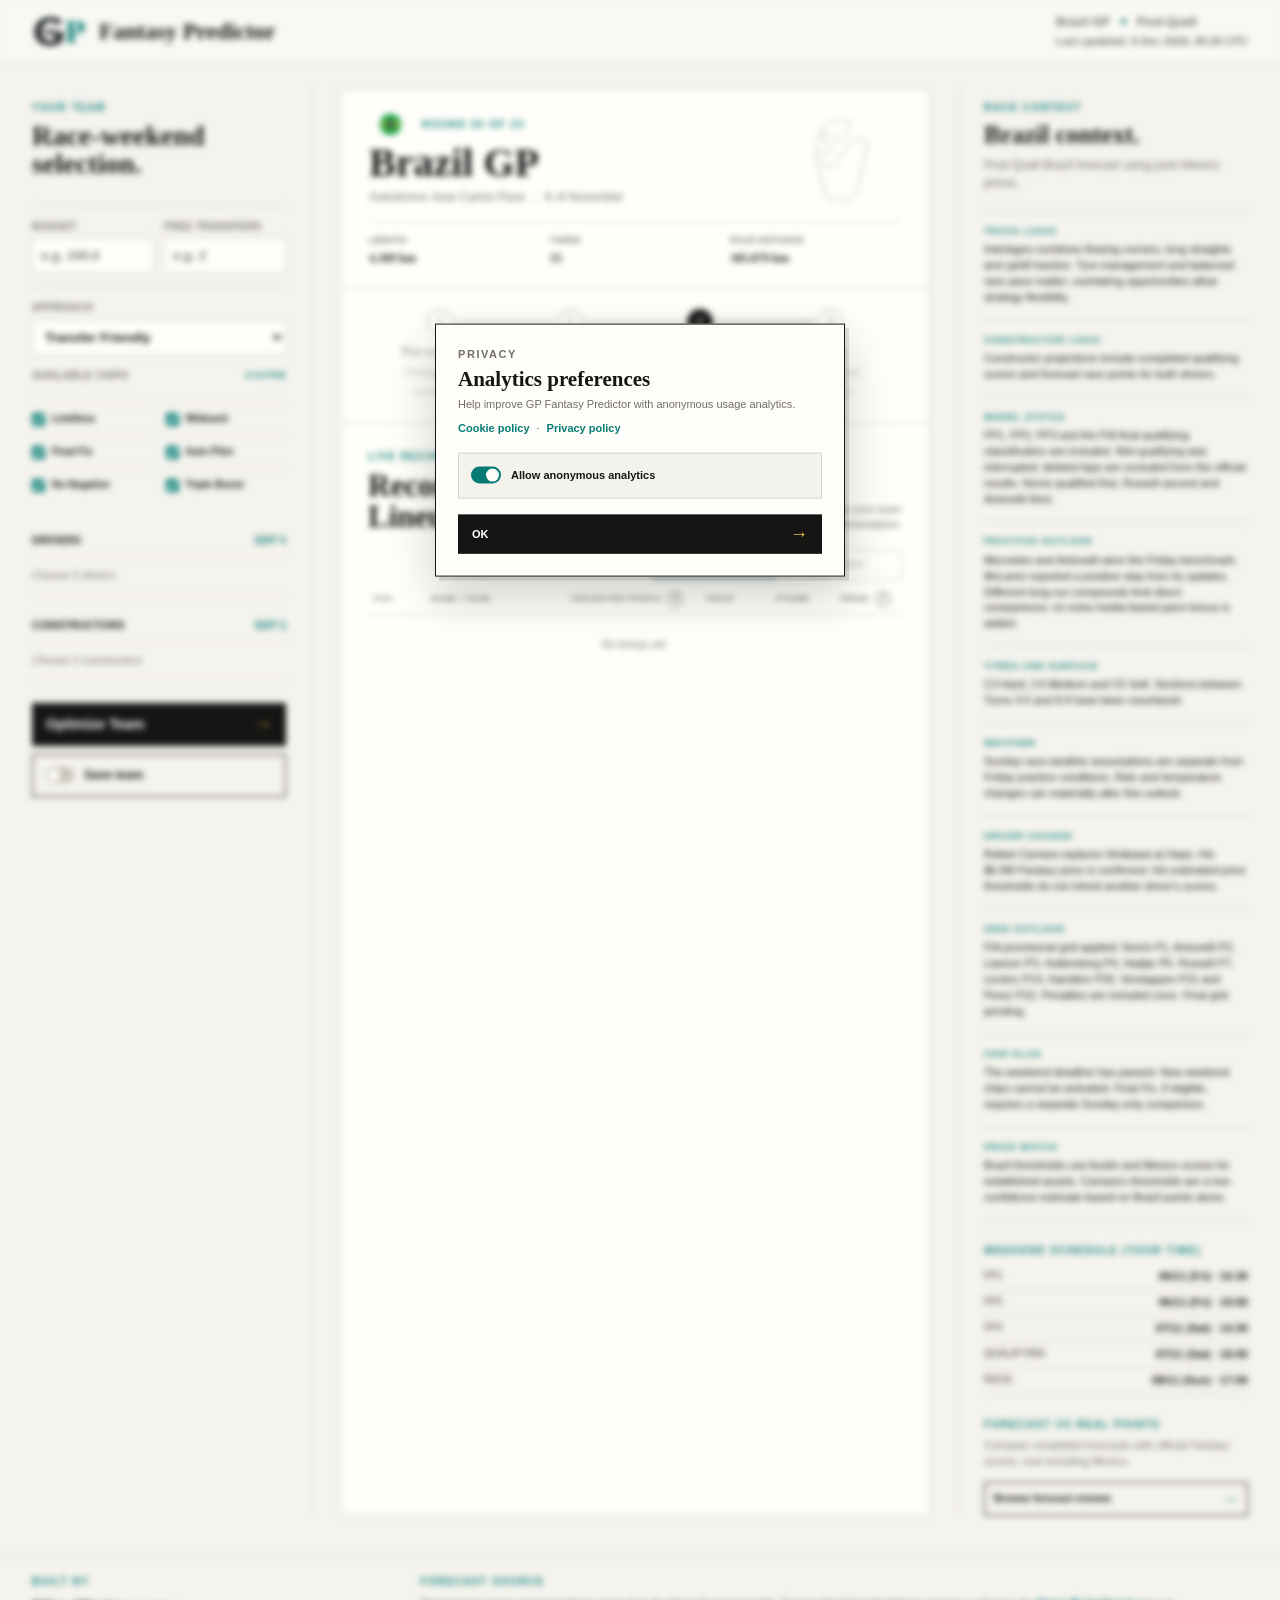
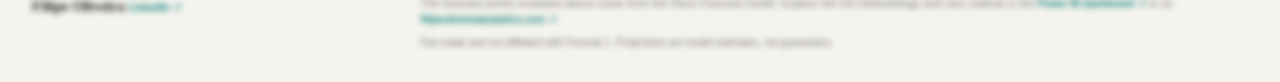
==== commit b201373a: "Updated after quali" ====
--- a/index.html
+++ b/index.html
@@ -42,7 +42,7 @@
 <body>
   <header class="topbar">
     <div class="brand"><img class="brand-mark" src="logo-gp-header.png?v=gp-header-v1" alt="GP" width="58" height="32">Fantasy Predictor</div>
-    <div class="topbar-meta">Brazil GP <span class="topbar-separator"></span> <span id="topbar-stage">After Practice</span><span id="topbar-updated" class="topbar-updated" hidden>Last updated: <time id="topbar-updated-time"></time></span></div>
+    <div class="topbar-meta">Brazil GP <span class="topbar-separator"></span> <span id="topbar-stage">Post-Quali</span><span id="topbar-updated" class="topbar-updated" hidden>Last updated: <time id="topbar-updated-time"></time></span></div>
     <div class="mobile-actions" role="group" aria-label="Mobile actions">
       <button id="mobile-team-cta" type="button" aria-controls="team-panel" aria-expanded="false">Team</button>
       <button id="mobile-race-cta" type="button" aria-controls="race-context">Race</button>
@@ -94,13 +94,13 @@
 
       <div class="stage-strip" aria-label="Prediction stage">
         <div class="stage" data-stage="Pre-Weekend"><i class="stage-mark" aria-hidden="true">1</i><span><b data-mobile-label="Pre">Pre-weekend</b><small>Strategy &amp; picks</small><em>Before 6 Nov</em></span></div>
-        <div class="stage selected" data-stage="After Practice" aria-current="step"><i class="stage-mark" aria-hidden="true">✓</i><span><b data-mobile-label="Practice">After practice</b><small>Updated projections</small><em>6–7 Nov</em></span></div>
-        <div class="stage" data-stage="Post-Quali"><i class="stage-mark" aria-hidden="true">3</i><span><b data-mobile-label="Quali">Post-quali</b><small>Final lineups</small><em>Sat 7 Nov</em></span></div>
+        <div class="stage" data-stage="After Practice"><i class="stage-mark" aria-hidden="true">2</i><span><b data-mobile-label="Practice">After practice</b><small>Updated projections</small><em>6–7 Nov</em></span></div>
+        <div class="stage selected" data-stage="Post-Quali" aria-current="step"><i class="stage-mark" aria-hidden="true">✓</i><span><b data-mobile-label="Quali">Post-quali</b><small>Final lineups</small><em>Sat 7 Nov</em></span></div>
         <div class="stage" data-stage="Race"><i class="stage-mark" aria-hidden="true">4</i><span><b data-mobile-label="Race">Race</b><small>Points locked</small><em>Sun 8 Nov</em></span></div>
       </div>
 
       <section class="lineup">
-        <div class="section-heading"><div><p class="kicker">Live recommendation</p><h2 id="lineup-heading">Recommended Lineup</h2></div><p id="stage-copy">Loading the after-practice model.</p></div>
+        <div class="section-heading"><div><p class="kicker">Live recommendation</p><h2 id="lineup-heading">Recommended Lineup</h2></div><p id="stage-copy">Loading the post-qualifying model.</p></div>
         <section id="recommendation-summary" class="recommendation-summary" aria-label="Recommendation summary" hidden></section>
         <div class="lineup-views" role="tablist" aria-label="Lineup view">
           <button type="button" data-lineup-view="recommended" role="tab" aria-selected="true" disabled>Recommended</button>
@@ -148,6 +148,6 @@
   <dialog id="picker-dialog" class="dialog" aria-labelledby="picker-title"><form method="dialog"><header><div><p class="kicker">Current Team</p><h2 id="picker-title">Choose drivers</h2></div><button class="icon-button" value="cancel" aria-label="Close picker">×</button></header><label class="picker-search">Search drivers or teams<input id="picker-search" type="search" placeholder="Name or team" autocomplete="off"></label><p id="picker-help" class="muted" role="status" aria-live="polite"></p><div id="picker-options" class="picker-options"></div><footer><button id="apply-picker" class="primary" type="button">Apply selection <span>→</span></button></footer></form></dialog>
 <dialog id="audit-dialog" class="dialog audit-dialog"><form method="dialog"><header><div><p class="kicker">Forecast vs Real Points</p><h2 class="audit-title"><span id="audit-flag" class="audit-flag flag-spain" aria-label="Spain flag"></span><span id="audit-title">Selected audit</span></h2></div><button class="icon-button" value="cancel" aria-label="Close audit">×</button></header><p id="audit-note" class="muted"></p><div class="audit-controls"><label class="audit-select-label">Grand Prix<select id="audit-select" aria-label="Grand Prix"></select></label><fieldset class="audit-stage-control"><legend>Forecast stage</legend><div id="audit-stage-options"></div></fieldset></div><div class="audit-tables"><section><h3>Drivers</h3><table><thead><tr><th aria-label="Name"></th><th>Est.</th><th>Actual</th><th>Delta</th></tr></thead><tbody id="audit-driver-rows"></tbody></table></section><section><h3>Constructors</h3><table><thead><tr><th aria-label="Name"></th><th>Est.</th><th>Actual</th><th>Delta</th></tr></thead><tbody id="audit-constructor-rows"></tbody></table></section></div></form></dialog>
   <script>window.GA_MEASUREMENT_ID = "G-0GCZQDW467";</script>
-  <script src="mockup.js?v=brazil-hamilton-back-grid-20261107"></script>
+  <script src="mockup.js?v=brazil-post-quali-recovery-20261108"></script>
 </body>
 </html>
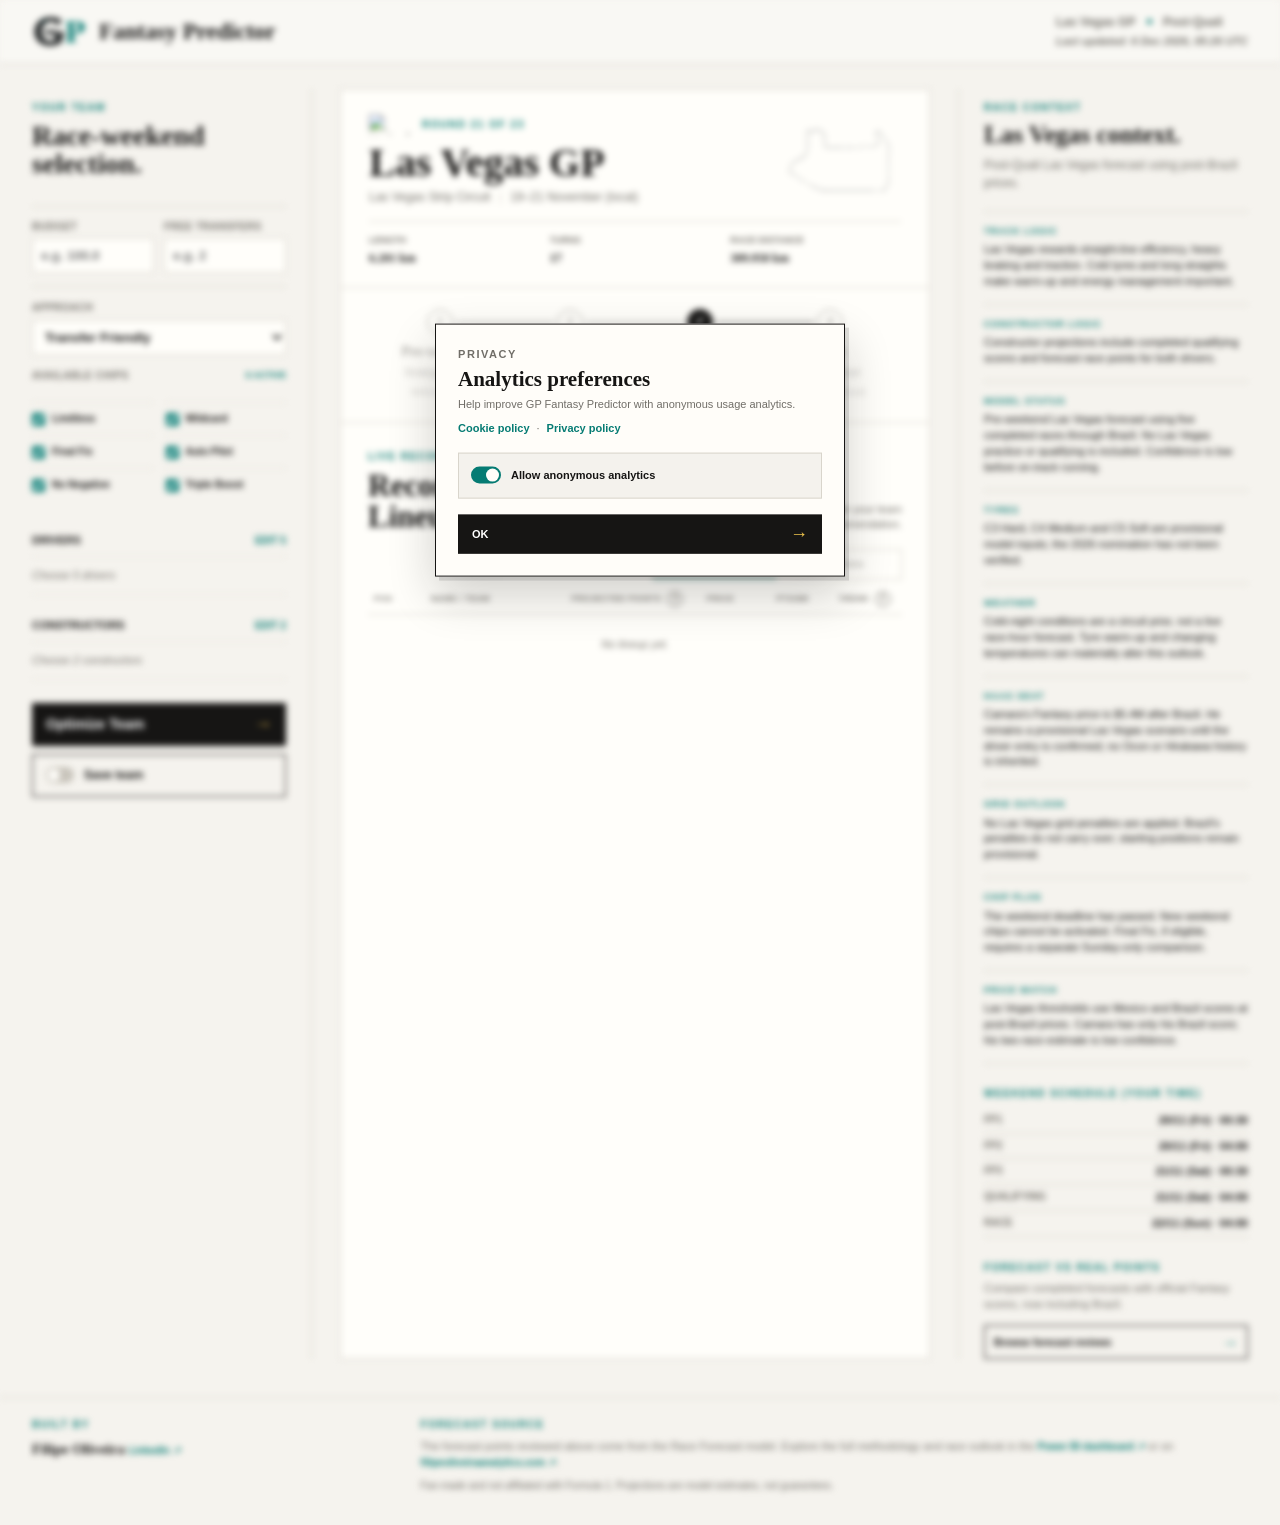
==== commit 02b0f3c6: "Updated for Las Vegas" ====
--- a/index.html
+++ b/index.html
@@ -42,7 +42,7 @@
 <body>
   <header class="topbar">
     <div class="brand"><img class="brand-mark" src="logo-gp-header.png?v=gp-header-v1" alt="GP" width="58" height="32">Fantasy Predictor</div>
-    <div class="topbar-meta">Brazil GP <span class="topbar-separator"></span> <span id="topbar-stage">Post-Quali</span><span id="topbar-updated" class="topbar-updated" hidden>Last updated: <time id="topbar-updated-time"></time></span></div>
+    <div class="topbar-meta">Las Vegas GP <span class="topbar-separator"></span> <span id="topbar-stage">Pre-Weekend</span><span id="topbar-updated" class="topbar-updated" hidden>Last updated: <time id="topbar-updated-time"></time></span></div>
     <div class="mobile-actions" role="group" aria-label="Mobile actions">
       <button id="mobile-team-cta" type="button" aria-controls="team-panel" aria-expanded="false">Team</button>
       <button id="mobile-race-cta" type="button" aria-controls="race-context">Race</button>
@@ -84,23 +84,23 @@
     <section class="analysis-panel">
       <div class="race-header">
         <div class="race-title">
-          <div class="race-meta"><img class="flag" src="[data-uri]" alt="Brazil flag"><p class="kicker">Round 20 of 23</p></div>
-          <h2>Brazil GP</h2>
-          <p>Autodromo Jose Carlos Pace <span class="divider">|</span> 6–8 November</p>
+          <div class="race-meta"><img class="flag" src="usa-flag.svg?v=20261110" alt="United States flag"><p class="kicker">Round 21 of 23</p></div>
+          <h2>Las Vegas GP</h2>
+          <p>Las Vegas Strip Circuit <span class="divider">|</span> 19–21 November (local)</p>
         </div>
-        <figure class="track-map"><img src="brazil-circuit.svg?v=20261104" alt="Autodromo Jose Carlos Pace layout"></figure>
-        <dl class="track-facts"><div><dt>Length</dt><dd>4.309 km</dd></div><div><dt>Turns</dt><dd>15</dd></div><div><dt>Race distance</dt><dd>305.879 km</dd></div></dl>
+        <figure class="track-map"><img src="las-vegas-circuit.svg?v=20261110" alt="Las Vegas Strip Circuit layout"></figure>
+        <dl class="track-facts"><div><dt>Length</dt><dd>6.201 km</dd></div><div><dt>Turns</dt><dd>17</dd></div><div><dt>Race distance</dt><dd>309.958 km</dd></div></dl>
       </div>
 
       <div class="stage-strip" aria-label="Prediction stage">
-        <div class="stage" data-stage="Pre-Weekend"><i class="stage-mark" aria-hidden="true">1</i><span><b data-mobile-label="Pre">Pre-weekend</b><small>Strategy &amp; picks</small><em>Before 6 Nov</em></span></div>
-        <div class="stage" data-stage="After Practice"><i class="stage-mark" aria-hidden="true">2</i><span><b data-mobile-label="Practice">After practice</b><small>Updated projections</small><em>6–7 Nov</em></span></div>
-        <div class="stage selected" data-stage="Post-Quali" aria-current="step"><i class="stage-mark" aria-hidden="true">✓</i><span><b data-mobile-label="Quali">Post-quali</b><small>Final lineups</small><em>Sat 7 Nov</em></span></div>
-        <div class="stage" data-stage="Race"><i class="stage-mark" aria-hidden="true">4</i><span><b data-mobile-label="Race">Race</b><small>Points locked</small><em>Sun 8 Nov</em></span></div>
+        <div class="stage selected" data-stage="Pre-Weekend" aria-current="step"><i class="stage-mark" aria-hidden="true">✓</i><span><b data-mobile-label="Pre">Pre-weekend</b><small>Strategy &amp; picks</small><em>Before 19 Nov</em></span></div>
+        <div class="stage" data-stage="After Practice"><i class="stage-mark" aria-hidden="true">2</i><span><b data-mobile-label="Practice">After practice</b><small>Updated projections</small><em>19–20 Nov</em></span></div>
+        <div class="stage" data-stage="Post-Quali"><i class="stage-mark" aria-hidden="true">3</i><span><b data-mobile-label="Quali">Post-quali</b><small>Final lineups</small><em>Fri 20 Nov (local)</em></span></div>
+        <div class="stage" data-stage="Race"><i class="stage-mark" aria-hidden="true">4</i><span><b data-mobile-label="Race">Race</b><small>Points locked</small><em>Sat 21 Nov (local)</em></span></div>
       </div>
 
       <section class="lineup">
-        <div class="section-heading"><div><p class="kicker">Live recommendation</p><h2 id="lineup-heading">Recommended Lineup</h2></div><p id="stage-copy">Loading the post-qualifying model.</p></div>
+        <div class="section-heading"><div><p class="kicker">Live recommendation</p><h2 id="lineup-heading">Recommended Lineup</h2></div><p id="stage-copy">Loading the pre-weekend model.</p></div>
         <section id="recommendation-summary" class="recommendation-summary" aria-label="Recommendation summary" hidden></section>
         <div class="lineup-views" role="tablist" aria-label="Lineup view">
           <button type="button" data-lineup-view="recommended" role="tab" aria-selected="true" disabled>Recommended</button>
@@ -116,10 +116,10 @@
 
     <aside id="race-context" class="context-panel" aria-label="Race context" tabindex="-1">
       <p class="kicker">Race context</p>
-      <h2 id="context-title">Brazil context.</h2>
-      <p id="context-intro" class="context-intro">High altitude, long straights and the stadium sector reward efficiency, cooling and traction.</p>
+      <h2 id="context-title">Las Vegas context.</h2>
+      <p id="context-intro" class="context-intro">Long straights, heavy braking and cold-night tyre warm-up shape the Las Vegas outlook.</p>
       <dl id="context-list" class="context-list"></dl>
-      <section class="context-schedule"><p id="schedule-heading" class="kicker">Weekend schedule (Your time)</p><dl class="schedule"><div><dt>FP1</dt><dd><time data-session-start="2026-11-06T15:30:00Z">06/11 15:30 UTC</time></dd></div><div><dt>FP2</dt><dd><time data-session-start="2026-11-06T19:00:00Z">06/11 19:00 UTC</time></dd></div><div><dt>FP3</dt><dd><time data-session-start="2026-11-07T14:30:00Z">07/11 14:30 UTC</time></dd></div><div><dt>Qualifying</dt><dd><time data-session-start="2026-11-07T18:00:00Z">07/11 18:00 UTC</time></dd></div><div><dt>Race</dt><dd><time data-session-start="2026-11-08T17:00:00Z">08/11 17:00 UTC</time></dd></div></dl></section>
+      <section class="context-schedule"><p id="schedule-heading" class="kicker">Weekend schedule (Your time)</p><dl class="schedule"><div><dt>FP1</dt><dd><time data-session-start="2026-11-20T00:30:00Z">20/11 00:30 UTC</time></dd></div><div><dt>FP2</dt><dd><time data-session-start="2026-11-20T04:00:00Z">20/11 04:00 UTC</time></dd></div><div><dt>FP3</dt><dd><time data-session-start="2026-11-21T00:30:00Z">21/11 00:30 UTC</time></dd></div><div><dt>Qualifying</dt><dd><time data-session-start="2026-11-21T04:00:00Z">21/11 04:00 UTC</time></dd></div><div><dt>Race</dt><dd><time data-session-start="2026-11-22T04:00:00Z">22/11 04:00 UTC</time></dd></div></dl></section>
       <section class="audit-teaser" aria-label="Forecast versus real points"><p class="kicker">Forecast vs real points</p><p id="audit-teaser-copy">Browse completed forecasts and compare them with official F1 Fantasy scoring.</p><button id="open-audit" type="button"><span id="audit-button-label">Browse forecast reviews</span><i aria-hidden="true">→</i></button></section>
     </aside>
 
@@ -148,6 +148,6 @@
   <dialog id="picker-dialog" class="dialog" aria-labelledby="picker-title"><form method="dialog"><header><div><p class="kicker">Current Team</p><h2 id="picker-title">Choose drivers</h2></div><button class="icon-button" value="cancel" aria-label="Close picker">×</button></header><label class="picker-search">Search drivers or teams<input id="picker-search" type="search" placeholder="Name or team" autocomplete="off"></label><p id="picker-help" class="muted" role="status" aria-live="polite"></p><div id="picker-options" class="picker-options"></div><footer><button id="apply-picker" class="primary" type="button">Apply selection <span>→</span></button></footer></form></dialog>
 <dialog id="audit-dialog" class="dialog audit-dialog"><form method="dialog"><header><div><p class="kicker">Forecast vs Real Points</p><h2 class="audit-title"><span id="audit-flag" class="audit-flag flag-spain" aria-label="Spain flag"></span><span id="audit-title">Selected audit</span></h2></div><button class="icon-button" value="cancel" aria-label="Close audit">×</button></header><p id="audit-note" class="muted"></p><div class="audit-controls"><label class="audit-select-label">Grand Prix<select id="audit-select" aria-label="Grand Prix"></select></label><fieldset class="audit-stage-control"><legend>Forecast stage</legend><div id="audit-stage-options"></div></fieldset></div><div class="audit-tables"><section><h3>Drivers</h3><table><thead><tr><th aria-label="Name"></th><th>Est.</th><th>Actual</th><th>Delta</th></tr></thead><tbody id="audit-driver-rows"></tbody></table></section><section><h3>Constructors</h3><table><thead><tr><th aria-label="Name"></th><th>Est.</th><th>Actual</th><th>Delta</th></tr></thead><tbody id="audit-constructor-rows"></tbody></table></section></div></form></dialog>
   <script>window.GA_MEASUREMENT_ID = "G-0GCZQDW467";</script>
-  <script src="mockup.js?v=brazil-post-quali-recovery-20261108"></script>
+  <script src="mockup.js?v=las-vegas-pre-weekend-20261110"></script>
 </body>
 </html>
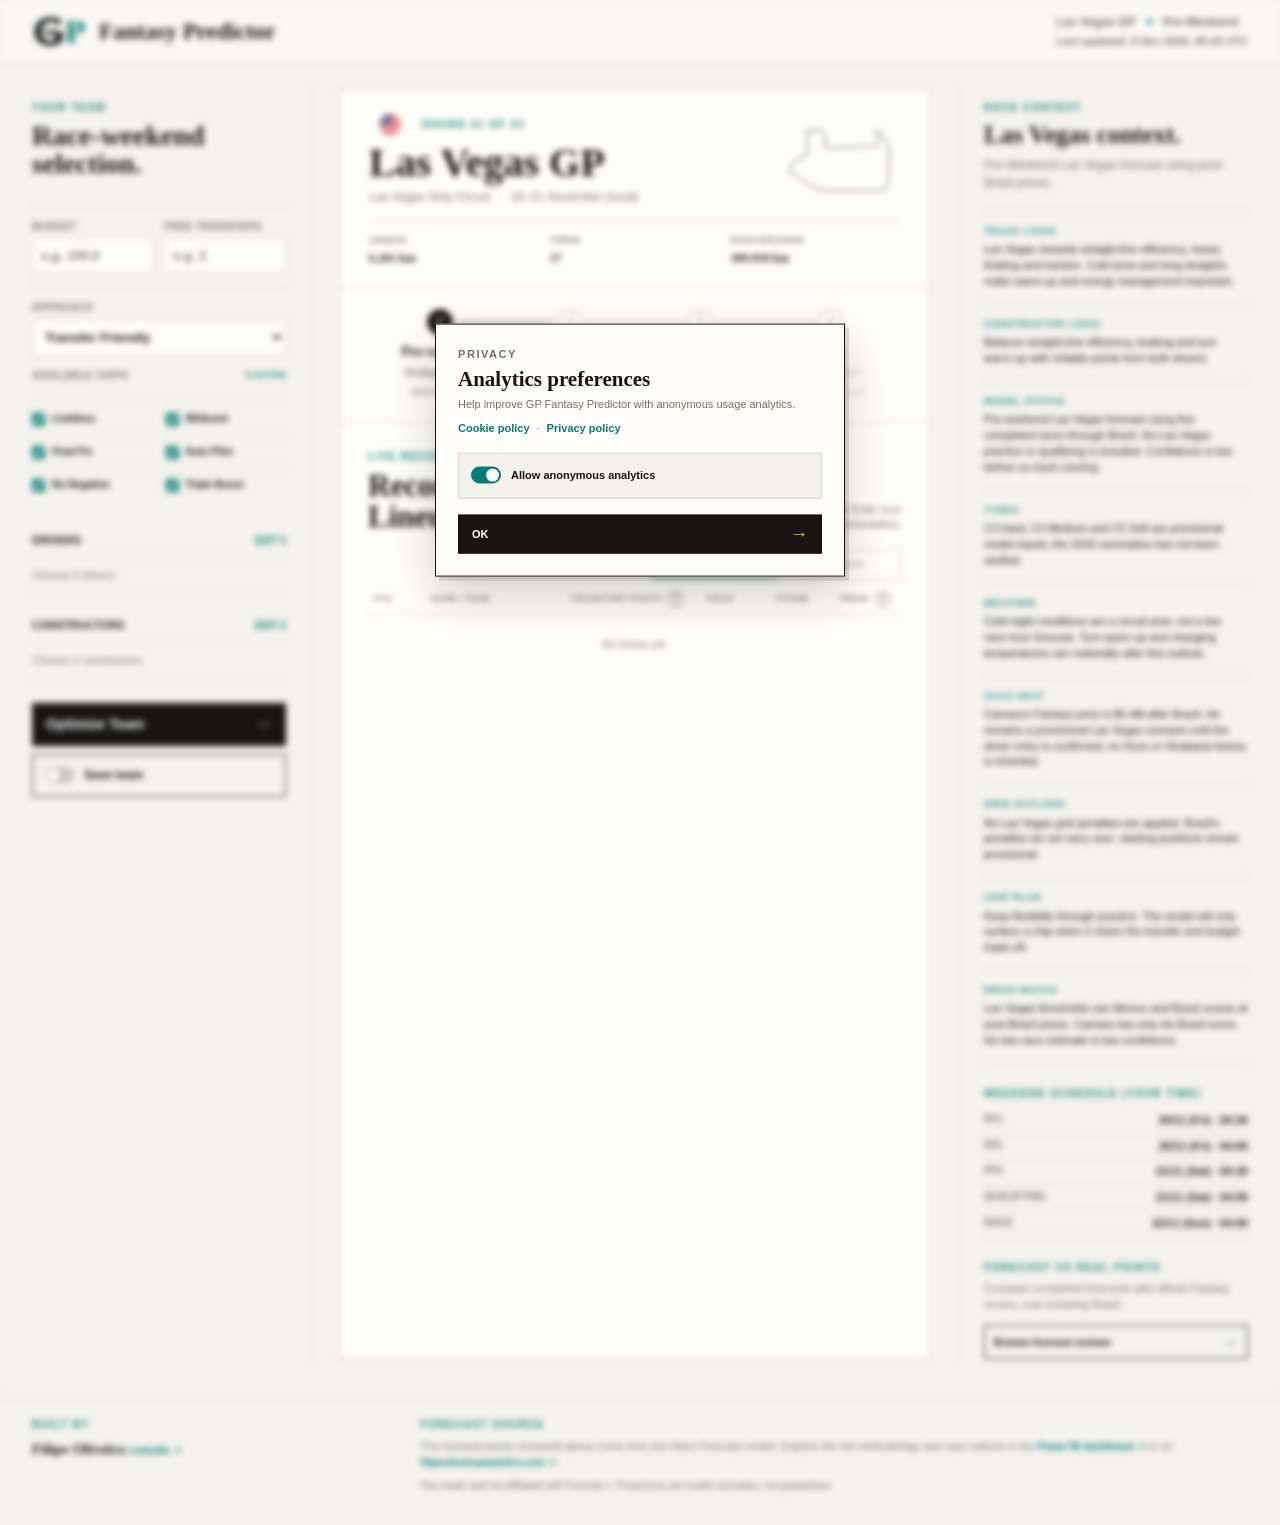
==== commit 975c040b: "Fine tunes" ====
--- a/index.html
+++ b/index.html
@@ -84,11 +84,11 @@
     <section class="analysis-panel">
       <div class="race-header">
         <div class="race-title">
-          <div class="race-meta"><img class="flag" src="usa-flag.svg?v=20261110" alt="United States flag"><p class="kicker">Round 21 of 23</p></div>
+          <div class="race-meta"><img class="flag" src="[data-uri]" alt="United States flag"><p class="kicker">Round 21 of 23</p></div>
           <h2>Las Vegas GP</h2>
           <p>Las Vegas Strip Circuit <span class="divider">|</span> 19–21 November (local)</p>
         </div>
-        <figure class="track-map"><img src="las-vegas-circuit.svg?v=20261110" alt="Las Vegas Strip Circuit layout"></figure>
+        <figure class="track-map"><img src="las-vegas-circuit.svg?v=20261110-thicker" alt="Las Vegas Strip Circuit layout"></figure>
         <dl class="track-facts"><div><dt>Length</dt><dd>6.201 km</dd></div><div><dt>Turns</dt><dd>17</dd></div><div><dt>Race distance</dt><dd>309.958 km</dd></div></dl>
       </div>
 
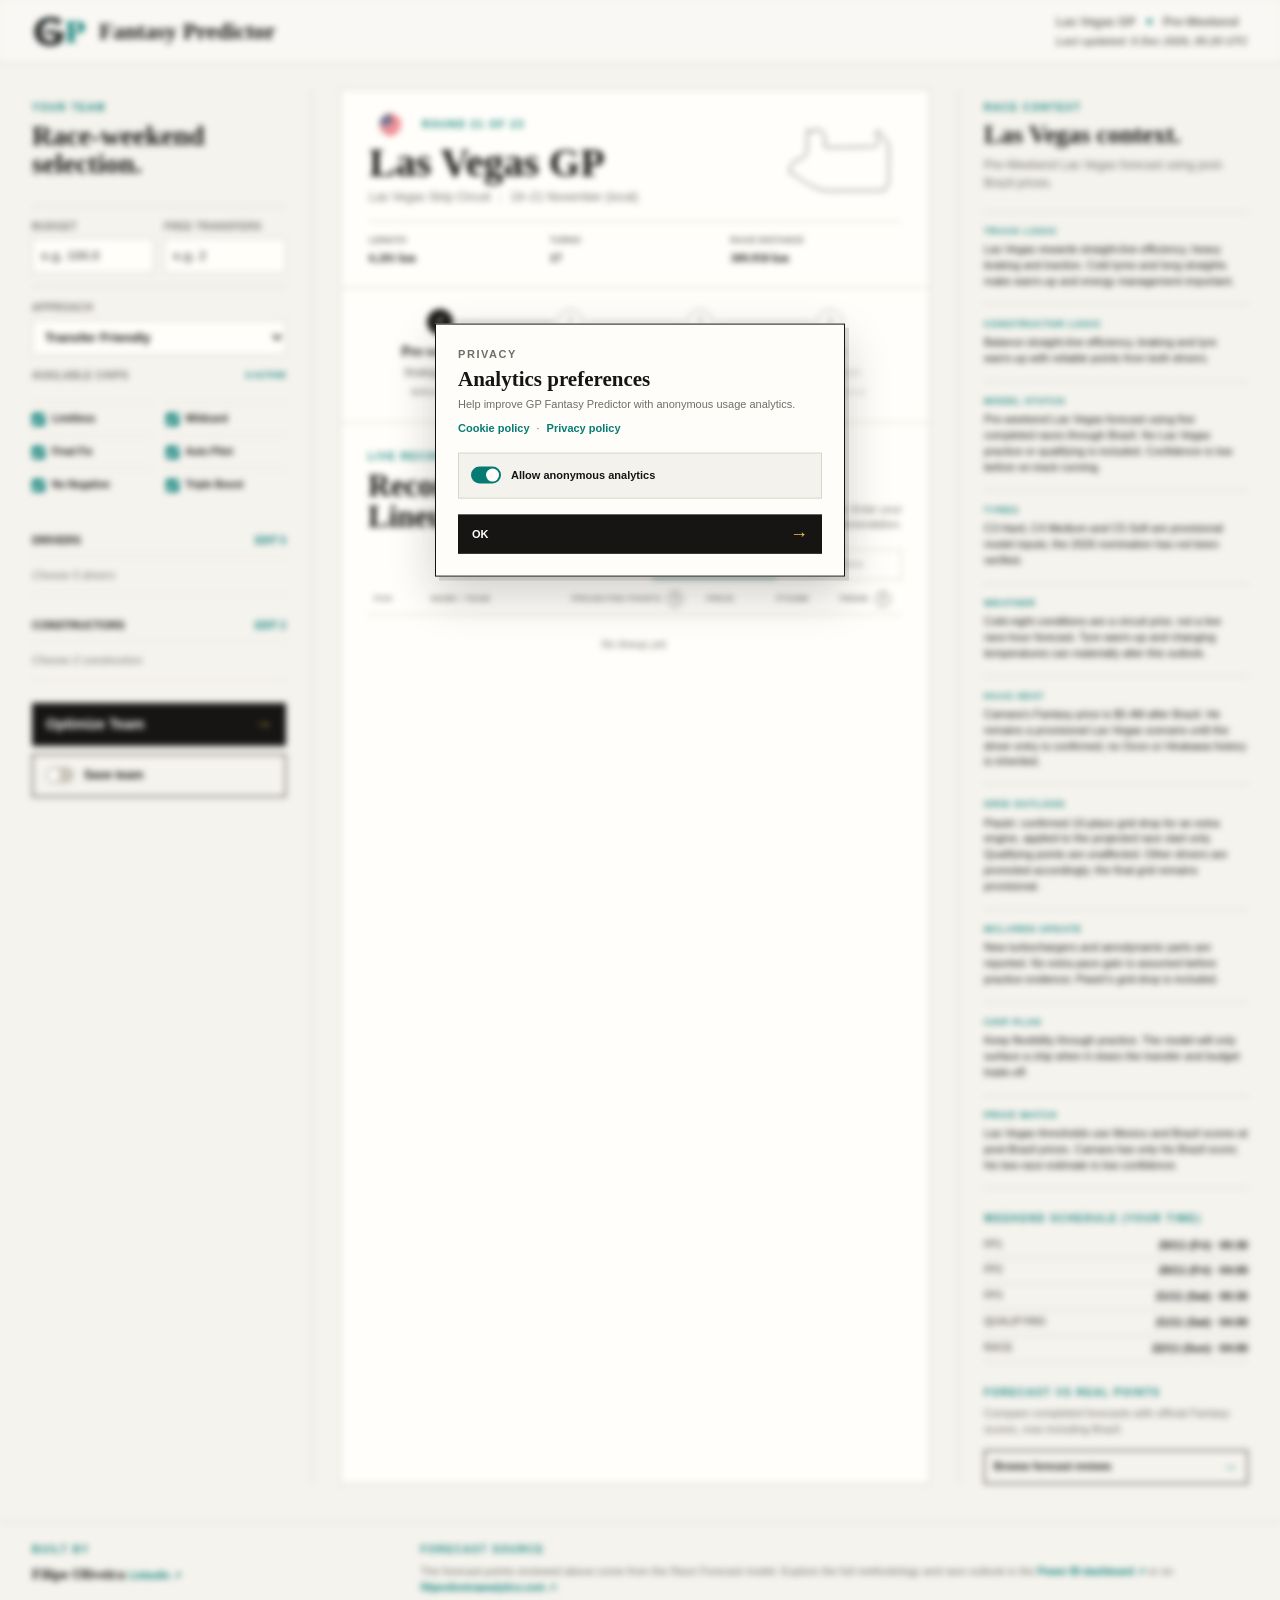
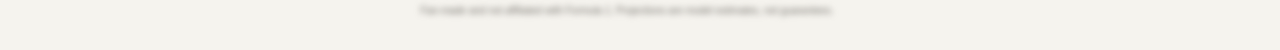
==== commit b7285edb: "Updated after Piastri penalty" ====
--- a/index.html
+++ b/index.html
@@ -148,6 +148,6 @@
   <dialog id="picker-dialog" class="dialog" aria-labelledby="picker-title"><form method="dialog"><header><div><p class="kicker">Current Team</p><h2 id="picker-title">Choose drivers</h2></div><button class="icon-button" value="cancel" aria-label="Close picker">×</button></header><label class="picker-search">Search drivers or teams<input id="picker-search" type="search" placeholder="Name or team" autocomplete="off"></label><p id="picker-help" class="muted" role="status" aria-live="polite"></p><div id="picker-options" class="picker-options"></div><footer><button id="apply-picker" class="primary" type="button">Apply selection <span>→</span></button></footer></form></dialog>
 <dialog id="audit-dialog" class="dialog audit-dialog"><form method="dialog"><header><div><p class="kicker">Forecast vs Real Points</p><h2 class="audit-title"><span id="audit-flag" class="audit-flag flag-spain" aria-label="Spain flag"></span><span id="audit-title">Selected audit</span></h2></div><button class="icon-button" value="cancel" aria-label="Close audit">×</button></header><p id="audit-note" class="muted"></p><div class="audit-controls"><label class="audit-select-label">Grand Prix<select id="audit-select" aria-label="Grand Prix"></select></label><fieldset class="audit-stage-control"><legend>Forecast stage</legend><div id="audit-stage-options"></div></fieldset></div><div class="audit-tables"><section><h3>Drivers</h3><table><thead><tr><th aria-label="Name"></th><th>Est.</th><th>Actual</th><th>Delta</th></tr></thead><tbody id="audit-driver-rows"></tbody></table></section><section><h3>Constructors</h3><table><thead><tr><th aria-label="Name"></th><th>Est.</th><th>Actual</th><th>Delta</th></tr></thead><tbody id="audit-constructor-rows"></tbody></table></section></div></form></dialog>
   <script>window.GA_MEASUREMENT_ID = "G-0GCZQDW467";</script>
-  <script src="mockup.js?v=las-vegas-pre-weekend-20261110"></script>
+  <script src="mockup.js?v=las-vegas-piastri-penalty-20261119"></script>
 </body>
 </html>
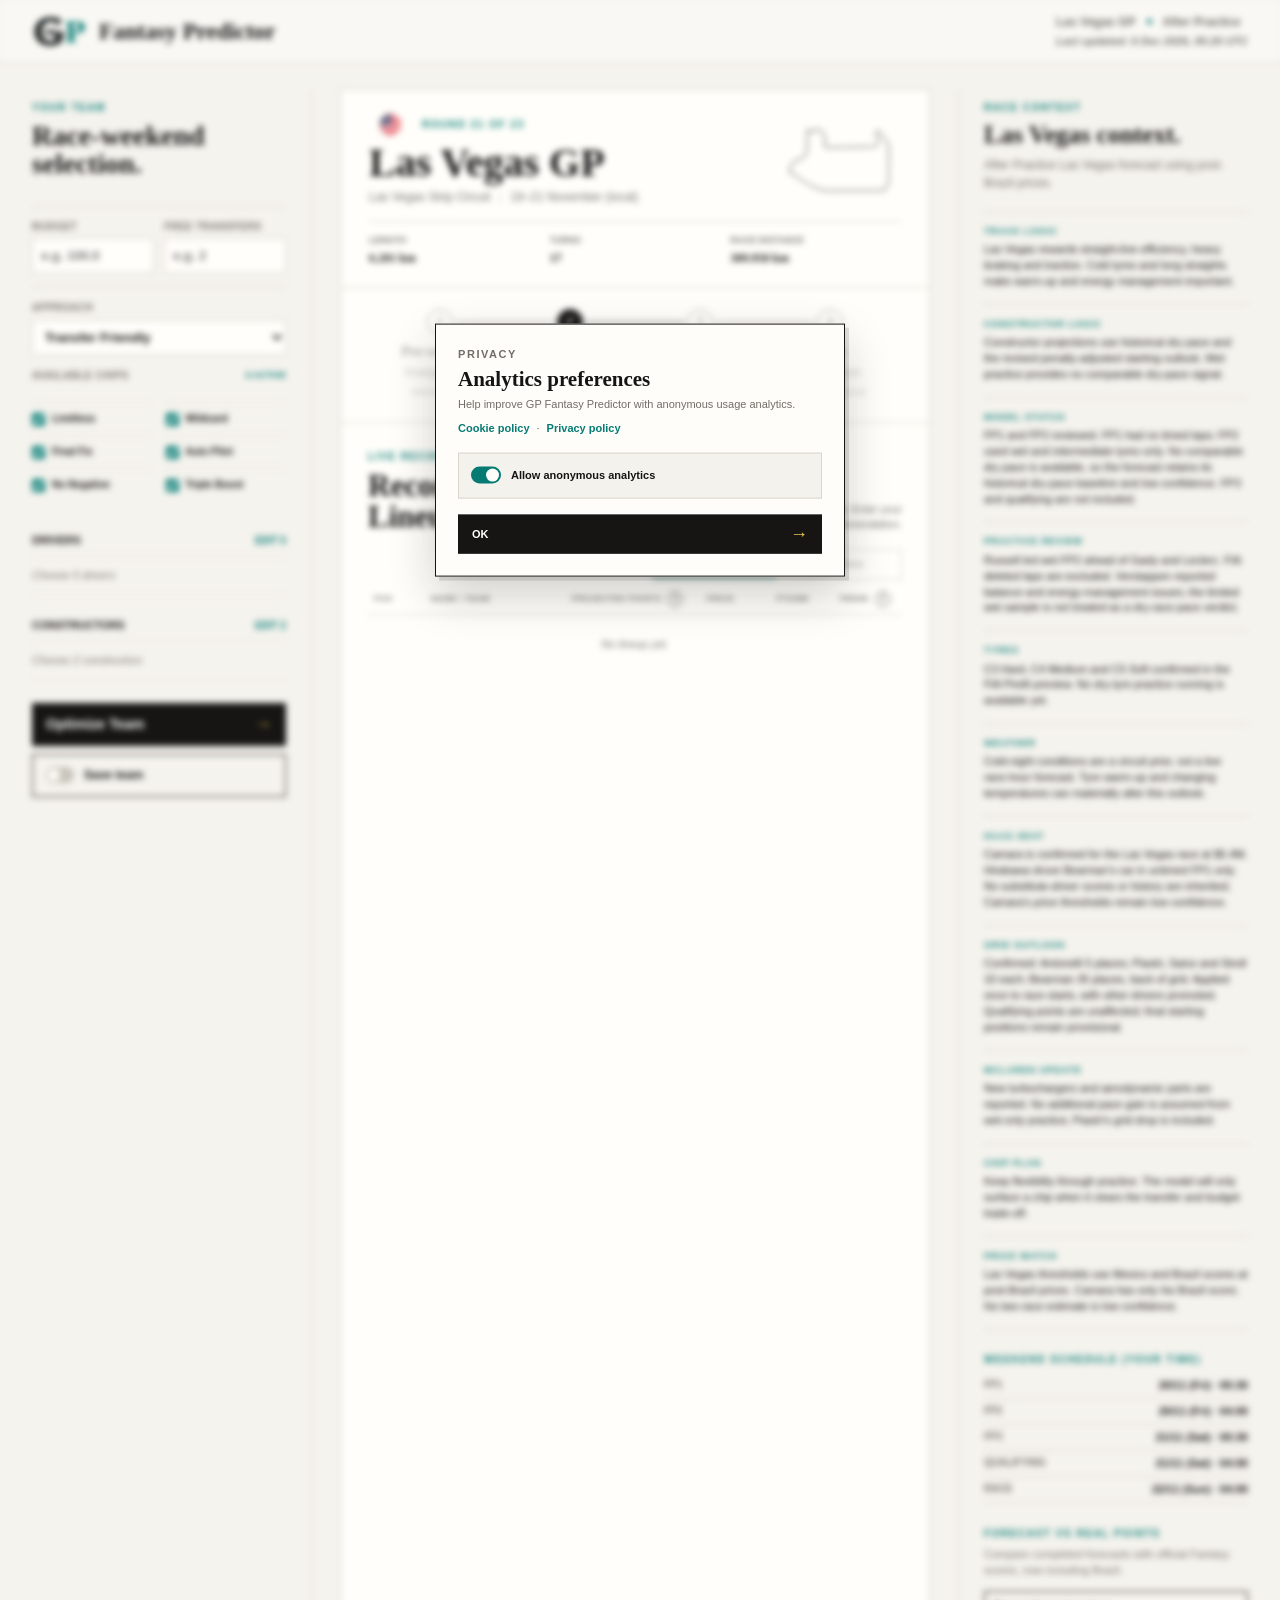
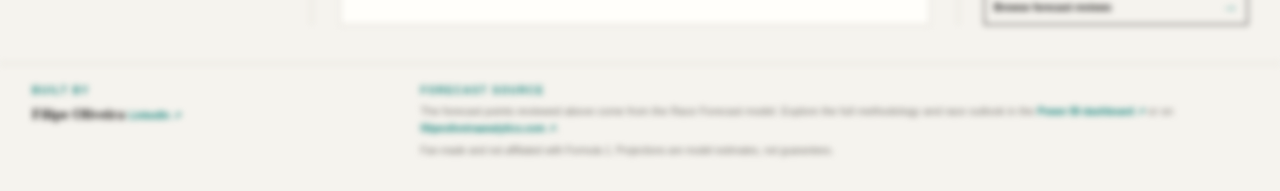
==== commit 5cb014c0: "Updated after FP1 and FP2" ====
--- a/index.html
+++ b/index.html
@@ -42,7 +42,7 @@
 <body>
   <header class="topbar">
     <div class="brand"><img class="brand-mark" src="logo-gp-header.png?v=gp-header-v1" alt="GP" width="58" height="32">Fantasy Predictor</div>
-    <div class="topbar-meta">Las Vegas GP <span class="topbar-separator"></span> <span id="topbar-stage">Pre-Weekend</span><span id="topbar-updated" class="topbar-updated" hidden>Last updated: <time id="topbar-updated-time"></time></span></div>
+    <div class="topbar-meta">Las Vegas GP <span class="topbar-separator"></span> <span id="topbar-stage">After Practice</span><span id="topbar-updated" class="topbar-updated" hidden>Last updated: <time id="topbar-updated-time"></time></span></div>
     <div class="mobile-actions" role="group" aria-label="Mobile actions">
       <button id="mobile-team-cta" type="button" aria-controls="team-panel" aria-expanded="false">Team</button>
       <button id="mobile-race-cta" type="button" aria-controls="race-context">Race</button>
@@ -93,14 +93,14 @@
       </div>
 
       <div class="stage-strip" aria-label="Prediction stage">
-        <div class="stage selected" data-stage="Pre-Weekend" aria-current="step"><i class="stage-mark" aria-hidden="true">✓</i><span><b data-mobile-label="Pre">Pre-weekend</b><small>Strategy &amp; picks</small><em>Before 19 Nov</em></span></div>
-        <div class="stage" data-stage="After Practice"><i class="stage-mark" aria-hidden="true">2</i><span><b data-mobile-label="Practice">After practice</b><small>Updated projections</small><em>19–20 Nov</em></span></div>
+        <div class="stage" data-stage="Pre-Weekend"><i class="stage-mark" aria-hidden="true">1</i><span><b data-mobile-label="Pre">Pre-weekend</b><small>Strategy &amp; picks</small><em>Before 19 Nov</em></span></div>
+        <div class="stage selected" data-stage="After Practice" aria-current="step"><i class="stage-mark" aria-hidden="true">✓</i><span><b data-mobile-label="Practice">After practice</b><small>Updated projections</small><em>19–20 Nov</em></span></div>
         <div class="stage" data-stage="Post-Quali"><i class="stage-mark" aria-hidden="true">3</i><span><b data-mobile-label="Quali">Post-quali</b><small>Final lineups</small><em>Fri 20 Nov (local)</em></span></div>
         <div class="stage" data-stage="Race"><i class="stage-mark" aria-hidden="true">4</i><span><b data-mobile-label="Race">Race</b><small>Points locked</small><em>Sat 21 Nov (local)</em></span></div>
       </div>
 
       <section class="lineup">
-        <div class="section-heading"><div><p class="kicker">Live recommendation</p><h2 id="lineup-heading">Recommended Lineup</h2></div><p id="stage-copy">Loading the pre-weekend model.</p></div>
+        <div class="section-heading"><div><p class="kicker">Live recommendation</p><h2 id="lineup-heading">Recommended Lineup</h2></div><p id="stage-copy">Loading the after-practice model.</p></div>
         <section id="recommendation-summary" class="recommendation-summary" aria-label="Recommendation summary" hidden></section>
         <div class="lineup-views" role="tablist" aria-label="Lineup view">
           <button type="button" data-lineup-view="recommended" role="tab" aria-selected="true" disabled>Recommended</button>
@@ -148,6 +148,6 @@
   <dialog id="picker-dialog" class="dialog" aria-labelledby="picker-title"><form method="dialog"><header><div><p class="kicker">Current Team</p><h2 id="picker-title">Choose drivers</h2></div><button class="icon-button" value="cancel" aria-label="Close picker">×</button></header><label class="picker-search">Search drivers or teams<input id="picker-search" type="search" placeholder="Name or team" autocomplete="off"></label><p id="picker-help" class="muted" role="status" aria-live="polite"></p><div id="picker-options" class="picker-options"></div><footer><button id="apply-picker" class="primary" type="button">Apply selection <span>→</span></button></footer></form></dialog>
 <dialog id="audit-dialog" class="dialog audit-dialog"><form method="dialog"><header><div><p class="kicker">Forecast vs Real Points</p><h2 class="audit-title"><span id="audit-flag" class="audit-flag flag-spain" aria-label="Spain flag"></span><span id="audit-title">Selected audit</span></h2></div><button class="icon-button" value="cancel" aria-label="Close audit">×</button></header><p id="audit-note" class="muted"></p><div class="audit-controls"><label class="audit-select-label">Grand Prix<select id="audit-select" aria-label="Grand Prix"></select></label><fieldset class="audit-stage-control"><legend>Forecast stage</legend><div id="audit-stage-options"></div></fieldset></div><div class="audit-tables"><section><h3>Drivers</h3><table><thead><tr><th aria-label="Name"></th><th>Est.</th><th>Actual</th><th>Delta</th></tr></thead><tbody id="audit-driver-rows"></tbody></table></section><section><h3>Constructors</h3><table><thead><tr><th aria-label="Name"></th><th>Est.</th><th>Actual</th><th>Delta</th></tr></thead><tbody id="audit-constructor-rows"></tbody></table></section></div></form></dialog>
   <script>window.GA_MEASUREMENT_ID = "G-0GCZQDW467";</script>
-  <script src="mockup.js?v=las-vegas-piastri-penalty-20261119"></script>
+  <script src="mockup.js?v=las-vegas-fp12-20261120"></script>
 </body>
 </html>
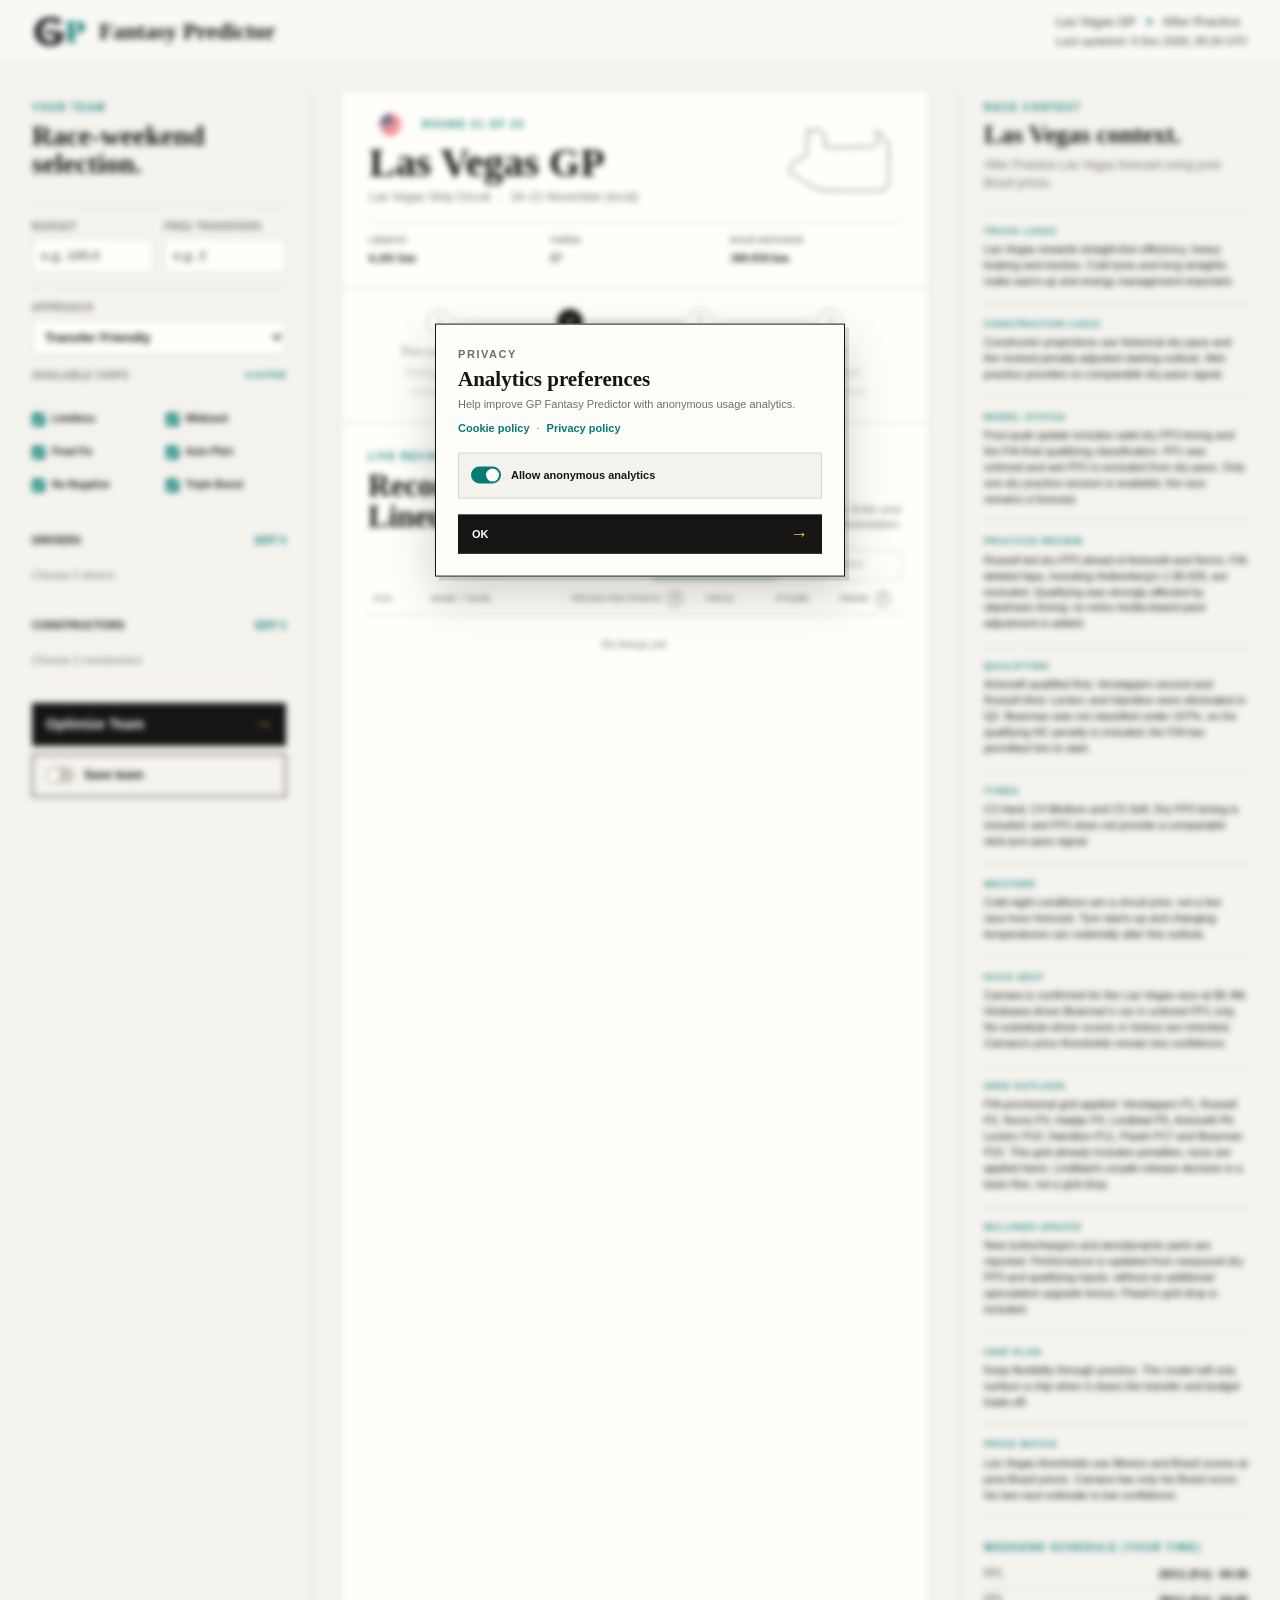
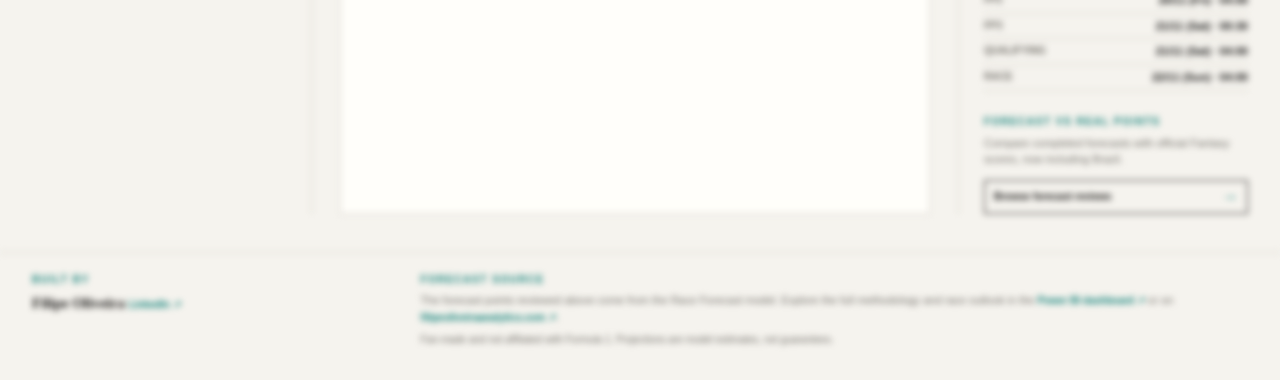
==== commit a5abed8c: "Updated after FP3 and Quali" ====
--- a/index.html
+++ b/index.html
@@ -42,7 +42,7 @@
 <body>
   <header class="topbar">
     <div class="brand"><img class="brand-mark" src="logo-gp-header.png?v=gp-header-v1" alt="GP" width="58" height="32">Fantasy Predictor</div>
-    <div class="topbar-meta">Las Vegas GP <span class="topbar-separator"></span> <span id="topbar-stage">After Practice</span><span id="topbar-updated" class="topbar-updated" hidden>Last updated: <time id="topbar-updated-time"></time></span></div>
+    <div class="topbar-meta">Las Vegas GP <span class="topbar-separator"></span> <span id="topbar-stage">Post-Quali</span><span id="topbar-updated" class="topbar-updated" hidden>Last updated: <time id="topbar-updated-time"></time></span></div>
     <div class="mobile-actions" role="group" aria-label="Mobile actions">
       <button id="mobile-team-cta" type="button" aria-controls="team-panel" aria-expanded="false">Team</button>
       <button id="mobile-race-cta" type="button" aria-controls="race-context">Race</button>
@@ -94,13 +94,13 @@
 
       <div class="stage-strip" aria-label="Prediction stage">
         <div class="stage" data-stage="Pre-Weekend"><i class="stage-mark" aria-hidden="true">1</i><span><b data-mobile-label="Pre">Pre-weekend</b><small>Strategy &amp; picks</small><em>Before 19 Nov</em></span></div>
-        <div class="stage selected" data-stage="After Practice" aria-current="step"><i class="stage-mark" aria-hidden="true">✓</i><span><b data-mobile-label="Practice">After practice</b><small>Updated projections</small><em>19–20 Nov</em></span></div>
-        <div class="stage" data-stage="Post-Quali"><i class="stage-mark" aria-hidden="true">3</i><span><b data-mobile-label="Quali">Post-quali</b><small>Final lineups</small><em>Fri 20 Nov (local)</em></span></div>
+        <div class="stage" data-stage="After Practice"><i class="stage-mark" aria-hidden="true">2</i><span><b data-mobile-label="Practice">After practice</b><small>Updated projections</small><em>19–20 Nov</em></span></div>
+        <div class="stage selected" data-stage="Post-Quali" aria-current="step"><i class="stage-mark" aria-hidden="true">✓</i><span><b data-mobile-label="Quali">Post-quali</b><small>Final lineups</small><em>Fri 20 Nov (local)</em></span></div>
         <div class="stage" data-stage="Race"><i class="stage-mark" aria-hidden="true">4</i><span><b data-mobile-label="Race">Race</b><small>Points locked</small><em>Sat 21 Nov (local)</em></span></div>
       </div>
 
       <section class="lineup">
-        <div class="section-heading"><div><p class="kicker">Live recommendation</p><h2 id="lineup-heading">Recommended Lineup</h2></div><p id="stage-copy">Loading the after-practice model.</p></div>
+        <div class="section-heading"><div><p class="kicker">Live recommendation</p><h2 id="lineup-heading">Recommended Lineup</h2></div><p id="stage-copy">Loading the post-qualifying model.</p></div>
         <section id="recommendation-summary" class="recommendation-summary" aria-label="Recommendation summary" hidden></section>
         <div class="lineup-views" role="tablist" aria-label="Lineup view">
           <button type="button" data-lineup-view="recommended" role="tab" aria-selected="true" disabled>Recommended</button>
@@ -148,6 +148,6 @@
   <dialog id="picker-dialog" class="dialog" aria-labelledby="picker-title"><form method="dialog"><header><div><p class="kicker">Current Team</p><h2 id="picker-title">Choose drivers</h2></div><button class="icon-button" value="cancel" aria-label="Close picker">×</button></header><label class="picker-search">Search drivers or teams<input id="picker-search" type="search" placeholder="Name or team" autocomplete="off"></label><p id="picker-help" class="muted" role="status" aria-live="polite"></p><div id="picker-options" class="picker-options"></div><footer><button id="apply-picker" class="primary" type="button">Apply selection <span>→</span></button></footer></form></dialog>
 <dialog id="audit-dialog" class="dialog audit-dialog"><form method="dialog"><header><div><p class="kicker">Forecast vs Real Points</p><h2 class="audit-title"><span id="audit-flag" class="audit-flag flag-spain" aria-label="Spain flag"></span><span id="audit-title">Selected audit</span></h2></div><button class="icon-button" value="cancel" aria-label="Close audit">×</button></header><p id="audit-note" class="muted"></p><div class="audit-controls"><label class="audit-select-label">Grand Prix<select id="audit-select" aria-label="Grand Prix"></select></label><fieldset class="audit-stage-control"><legend>Forecast stage</legend><div id="audit-stage-options"></div></fieldset></div><div class="audit-tables"><section><h3>Drivers</h3><table><thead><tr><th aria-label="Name"></th><th>Est.</th><th>Actual</th><th>Delta</th></tr></thead><tbody id="audit-driver-rows"></tbody></table></section><section><h3>Constructors</h3><table><thead><tr><th aria-label="Name"></th><th>Est.</th><th>Actual</th><th>Delta</th></tr></thead><tbody id="audit-constructor-rows"></tbody></table></section></div></form></dialog>
   <script>window.GA_MEASUREMENT_ID = "G-0GCZQDW467";</script>
-  <script src="mockup.js?v=las-vegas-fp12-20261120"></script>
+  <script src="mockup.js?v=las-vegas-post-quali-20261121"></script>
 </body>
 </html>
